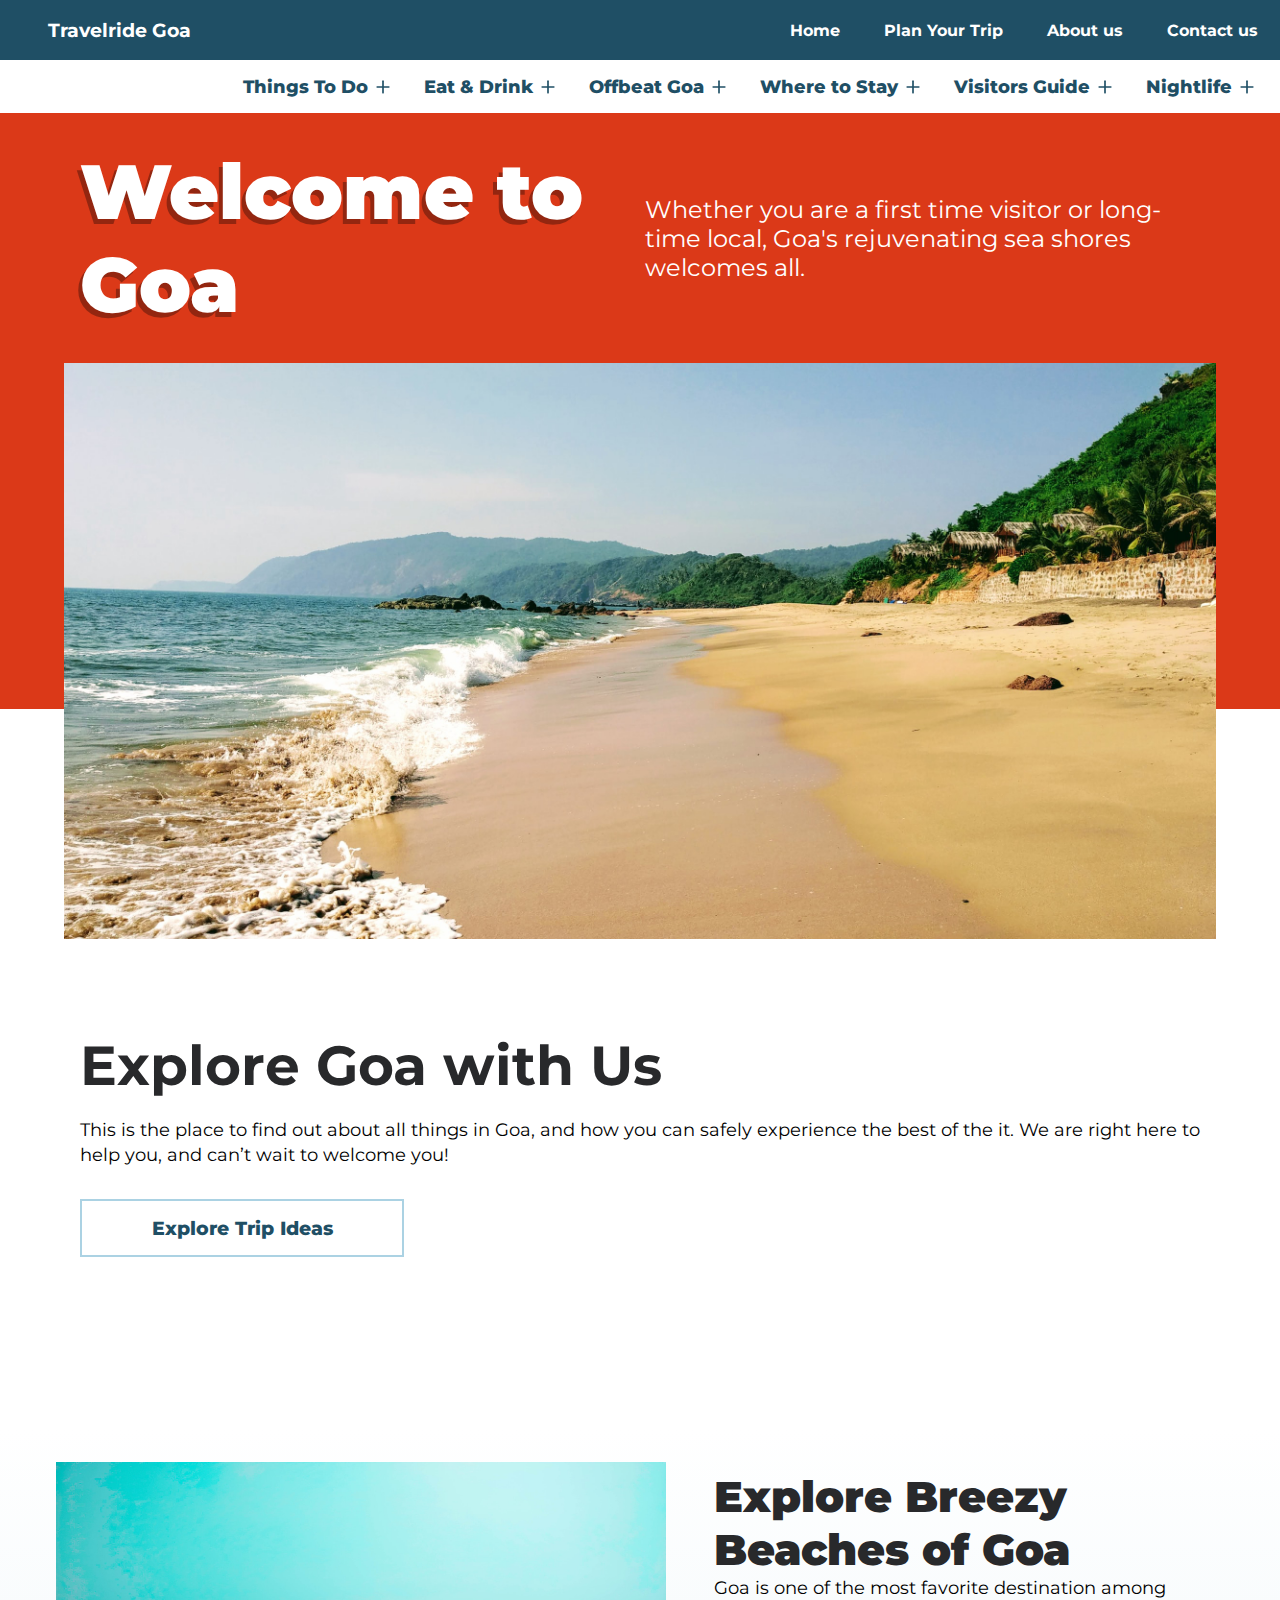
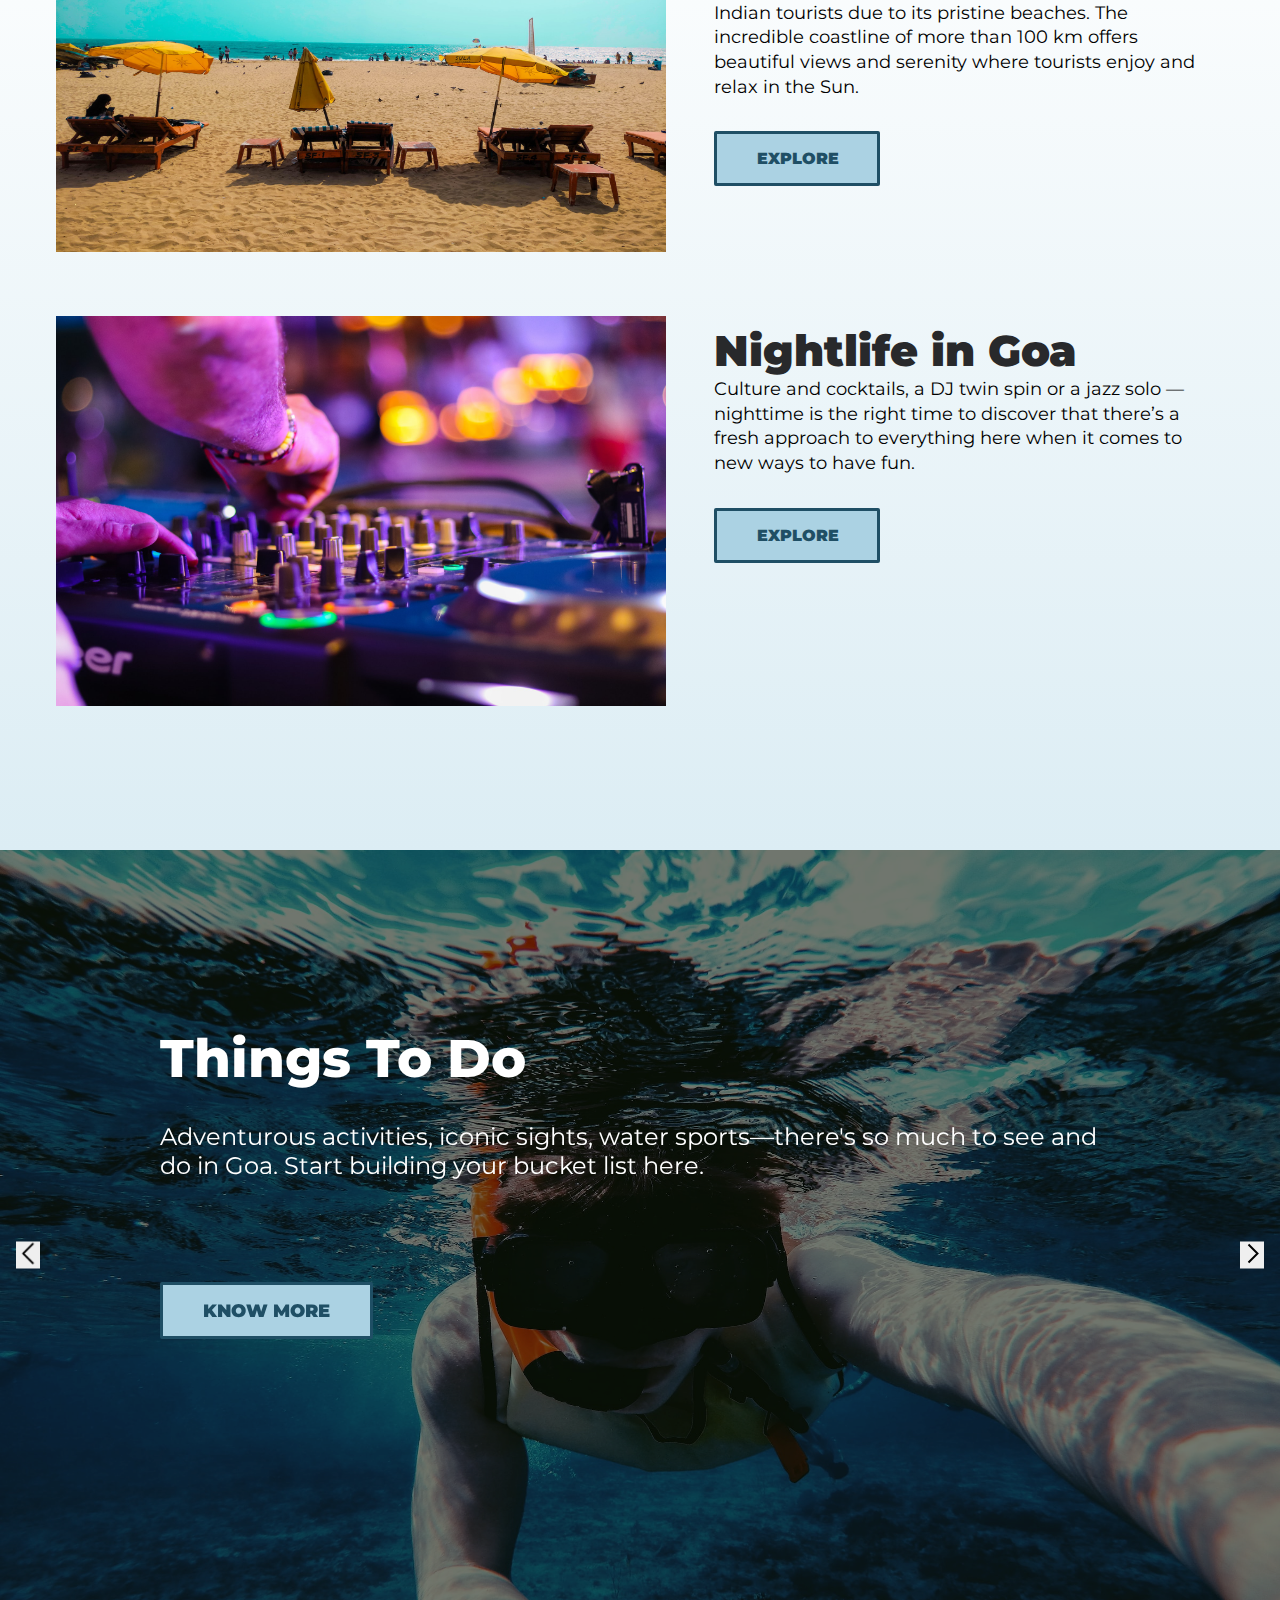
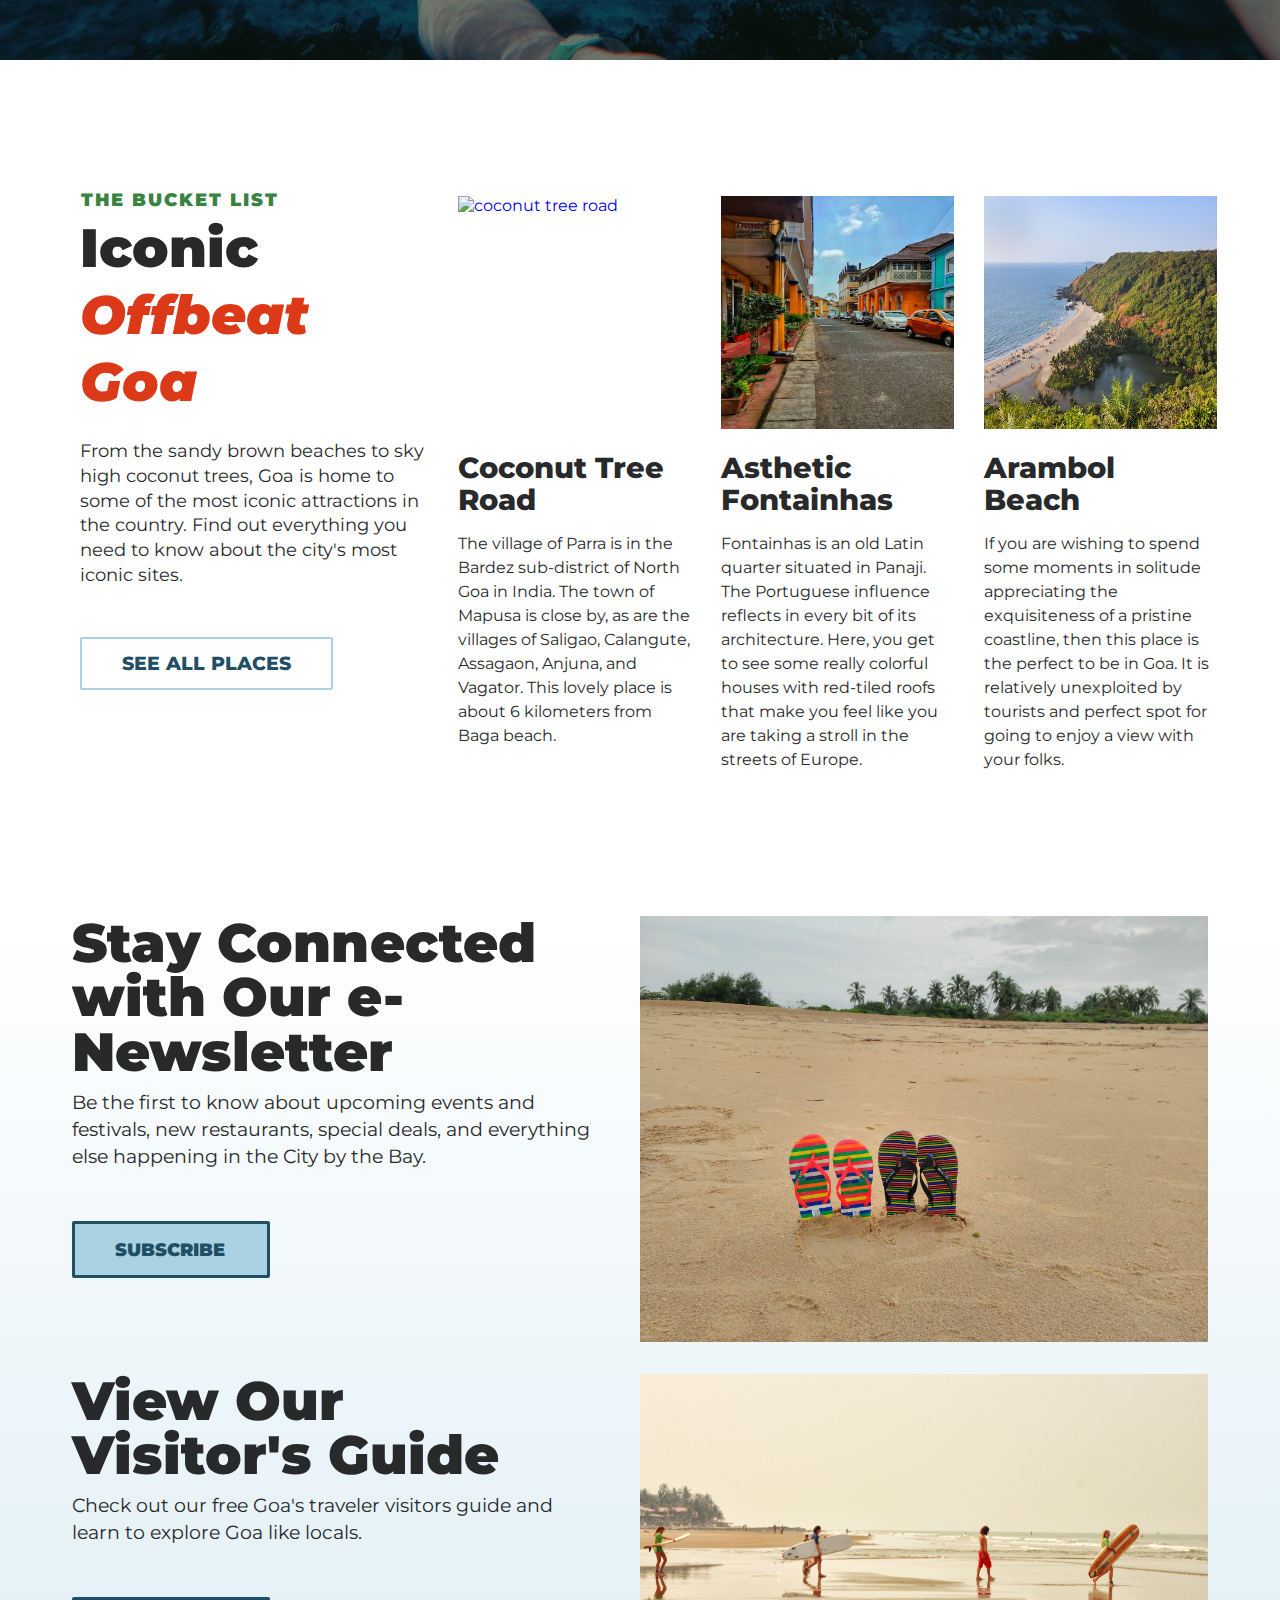
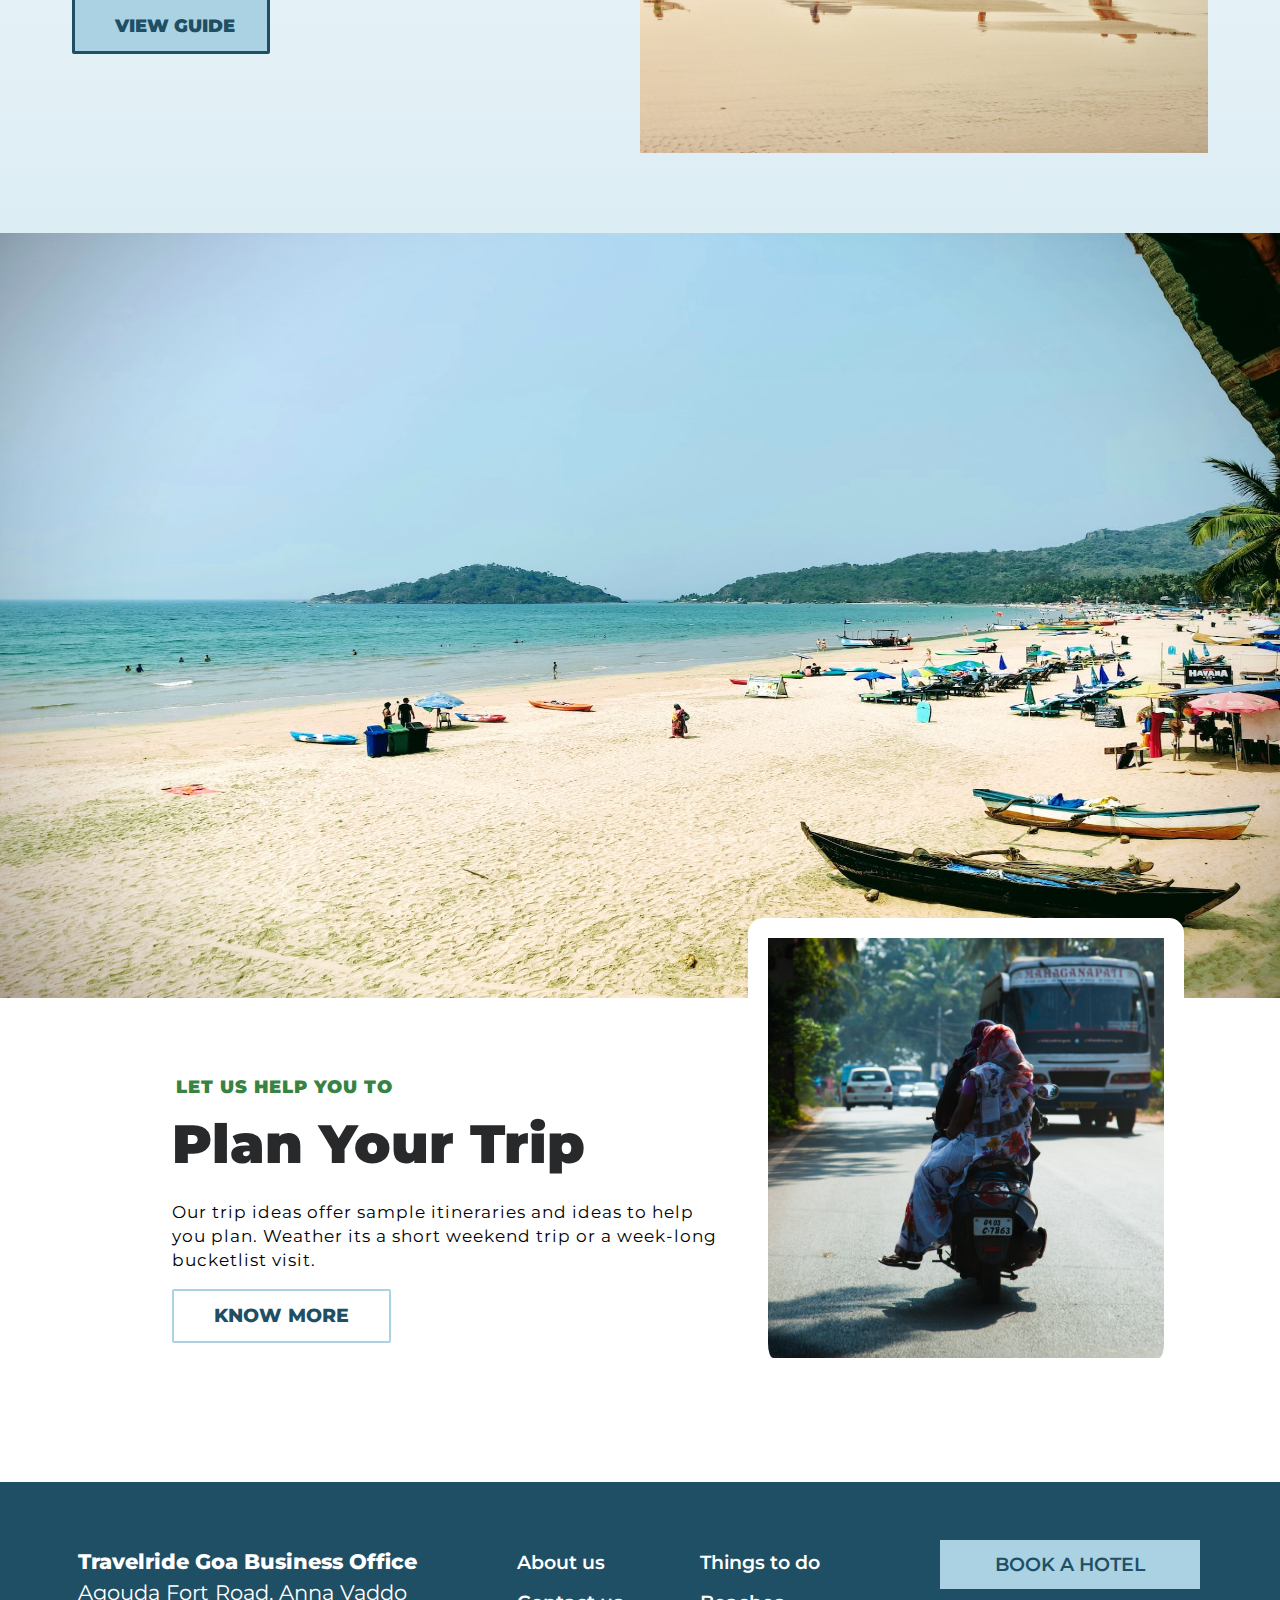
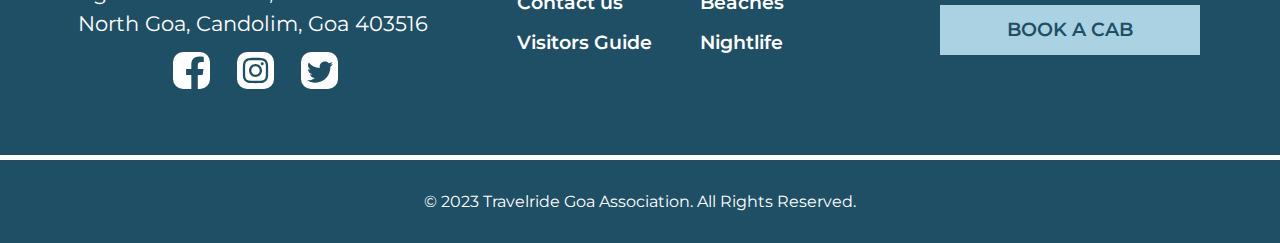
==== index.html @ 6911948a "all project files" ====
<!DOCTYPE html>
<html lang="en">
  <head>
    <meta charset="UTF-8" />
    <meta http-equiv="X-UA-Compatible" content="IE=edge" />
    <meta name="viewport" content="width=device-width, initial-scale=1.0" />
    <title>Document</title>
    <link rel="stylesheet" href="style.css" />
    <script
      src="https://kit.fontawesome.com/81bee72d47.js"
      crossorigin="anonymous"
    ></script>
  </head>
  <body>
    <header>
      <div class="logoName"><a href="index.html">Travelride Goa</a></div>
      <div class="hamburger">
        <img src="./icons/hamburger.svg" alt="menu" />
      </div>
      <nav class="nav-bar">
        <ul>
          <li>
            <a href="index.html" class="">Home</a>
          </li>

          <li class="hiddenLi">
            <a href="thingsToDo.html" class="">Things To Do</a>
          </li>
          <li class="hiddenLi">
            <a href="offBeatGoa.html">Offbeat Places</a>
          </li>
          <li class="hiddenLi">
            <a href="eatndrink.html">Eat & Drinks</a>
          </li>
          <li class="hiddenLi">
            <a href="wheretostay.html">Where to Stay</a>
          </li>
          <li class="hiddenLi">
            <a href="visitorsGuide.html">Visitor's Guide</a>
          </li>
          <li class="hiddenLi">
            <a href="nightLifeInGoa.html">Nightlife</a>
          </li>
          <li>
            <a href="exploreTrip.html">Plan Your Trip</a>
          </li>
          <li>
            <a href="aboutUs.html">About us</a>
          </li>
          <li>
            <a href="contactusGoa.html"> Contact us</a>
          </li>
        </ul>
      </nav>
    </header>
    <div class="options">
      <ul class="optionUl">
        <li class="ListItemsOptionBar">
          <a href="thingsToDo.html" class="listitemAnchor"
            >Things To Do
            <img
              class="optionNavIcon"
              src="./icons/plus icon navbar.svg"
              alt="icon"
              width="20px"
              height="20px"
          /></a>
        </li>
        <li class="ListItemsOptionBar">
          <a href="eatndrink.html" class="listitemAnchor">
            Eat & Drink<img
              class="optionNavIcon"
              src="./icons/plus icon navbar.svg"
              alt="icon"
              width="20px"
              height="20px"
          /></a>
        </li>
        <li class="ListItemsOptionBar">
          <a href="offBeatGoa.html" class="listitemAnchor"
            >Offbeat Goa
            <img
              class="optionNavIcon"
              src="./icons/plus icon navbar.svg"
              alt="icon"
              width="20px"
              height="20px"
          /></a>
        </li>
        <li class="ListItemsOptionBar">
          <a href="wheretostay.html" class="listitemAnchor"
            >Where to Stay
            <img
              class="optionNavIcon"
              src="./icons/plus icon navbar.svg"
              alt="icon"
              width="20px"
              height="20px"
          /></a>
        </li>
        <li class="ListItemsOptionBar">
          <a href="visitorsGuide.html" class="listitemAnchor">
            Visitors Guide
            <img
              class="optionNavIcon"
              src="./icons/plus icon navbar.svg"
              alt="icon"
              width="20px"
              height="20px"
          /></a>
        </li>
        <li class="ListItemsOptionBar">
          <a href="nightLifeInGoa.html" class="listitemAnchor">
            Nightlife<img
              class="optionNavIcon"
              src="./icons/plus icon navbar.svg"
              alt="icon"
              width="20px"
              height="20px"
          /></a>
        </li>
      </ul>
    </div>
    <div class="container1">
      <div class="sub-container1">
        <div class="con1h1">
          <h1>
            <div class="title-main">Welcome to Goa</div>
          </h1>
        </div>
        <div class="intro">
          <p>
            Whether you are a first time visitor or long-time local, Goa's
            rejuvenating sea shores welcomes all.
          </p>
        </div>
      </div>
      <div class="sub-container2">
        <div class="maintitleimg">
          <img src="./Images/title image.jpg" alt="sea" />
        </div>
      </div>
    </div>
    <div class="container3">
      <div class="title-2"><h2>Explore Goa with Us</h2></div>
      <br />
      <p class="universal">
        This is the place to find out about all things in Goa, and how you can
        safely experience the best of the it. We are right here to help you, and
        can’t wait to welcome you!
      </p>
      <div class="exploreTripBtn">
        <div class="explore-button">
          <a href="exploreTrip.html "> Explore Trip Ideas </a>
        </div>
      </div>
    </div>

    <div class="container5">
      <div class="sub-Container5-one">
        <div class="box1">
          <img
            src="./Images/BreezyBeaches/beach icon.jpg"
            alt="DJ"
            height="390px"
            width="610px"
          />
        </div>
        <!-- <div class="div-poschange"> -->
        <div class="box3">
          <h2 class="box-h2">Explore Breezy Beaches of Goa</h2>
          <p class="universal">
            Goa is one of the most favorite destination among Indian tourists
            due to its pristine beaches. The incredible coastline of more than
            100 km offers beautiful views and serenity where tourists enjoy and
            relax in the Sun.
          </p>
          <a href="breezyBeaches.html" class="container5-btn"> Explore </a>
        </div>
      </div>
      <div class="sub-container5-two">
        <div class="box2">
          <img
            src="./Images/box1-jernej-graj-8DP3AFexc6M-unsplash.jpg"
            height="390px"
            width="610px"
            alt="beach"
          />
        </div>
        <div class="box4">
          <h2 class="box-h2">Nightlife in Goa</h2>
          <p class="universal">
            Culture and cocktails, a DJ twin spin or a jazz solo — nighttime is
            the right time to discover that there’s a fresh approach to
            everything here when it comes to new ways to have fun.
          </p>
          <a href="nightLifeInGoa.html" class="container5-btn"> Explore </a>
        </div>
      </div>
    </div>
    <div class="container6">
      <button class="carousal_btn btn-prev">
        <img src="./icons/prev.png" alt="prev" />
      </button>

      <div class="carousal_track_container">
        <div class="carousal_track">
          <div class="carousal-slider backImg">
            <img
              class="carousal_img img1"
              src="./Images/Things-to-do/fabio-V3clpIjMTJg-unsplash.jpg"
            />
            <div class="textInImg">
              <h2 class="carousal-heading heading-slide1">Things To Do</h2>
              <p class="carousal_text text-Slide1">
                Adventurous activities, iconic sights, water sports—there's so
                much to see and do in Goa. Start building your bucket list here.
              </p>
              <a class="buttonIn-Con6 btnCon6-slide1" href="thingsToDo.html"
                >Know More</a
              >
            </div>
          </div>
          <div class="carousal-slider backImg1">
            <img class="carousal_img img2" src="./Images/carousal/eat2.jpg" />
            <div class="textInImg">
              <h2 class="carousal-heading heading-slide2">Eat & Drink</h2>
              <p class="carousal_text text-Slide2">
                From Goa's famous Seafood to the exotic Mediterranean food, Goa
                by the Bay offers a bevy of famous eats that you can't
                experience anywhere else.
              </p>
              <a class="buttonIn-Con6 btnCon6-slide2" href="eatndrink.html"
                >Know More</a
              >
            </div>
          </div>
          <div class="carousal-slider backImg2">
            <img
              class="carousal_img img3"
              src="./Images/carousal/home-stay.jpg"
            />
            <div class="textInImg">
              <h2 class="carousal-heading heading-slide3">Where to stay</h2>
              <p class="carousal_text text-Slide3">
                In the Goa, you'll find hip boutique hotels, pet-friendly
                abodes, hostels for solo travelers and hotel suites big enough
                for the whole family. There's room for everyone here!
              </p>
              <a class="buttonIn-Con6 btnCon6-slide3" href="wheretostay.html"
                >Know More</a
              >
            </div>
          </div>
        </div>
      </div>
      <button class="carousal_btn btn-next">
        <img src="./icons/next.svg" alt="next" />
      </button>
      <!-- <div class="carousal_nav_section">
        <button class="carousal_indicator_dots current_slide"></button>
        <button class="carousal_indicator_dots"></button>
        <button class="carousal_indicator_dots"></button>
      </div> -->
    </div>
    <div class="container7">
      <div class="iconicPlaces">
        <div class="minititle">The Bucket List</div>
        <h2 class="con7H2">
          Iconic
          <div class="Cursive">Offbeat Goa</div>
        </h2>
        <p>
          From the sandy brown beaches to sky high coconut trees, Goa is home to
          some of the most iconic attractions in the country. Find out
          everything you need to know about the city's most iconic sites.
        </p>
        <a href="offBeatGoa.html" class="iconicPlacesBtn">See All Places</a>
      </div>

      <div class="carousalSlider2">
        <article
          class="glide-card"
          style="margin-left: 15px; margin-right: 15px"
        >
          <a href="offBeatGoa.html"
            ><div class="imageInCon7">
              <span class="iconCon7"></span
              ><img
                src="./Images/offbeatGoa/coconut tree road1.png"
                alt="coconut tree road"
                class="imgCon7"
              />
            </div>
            <div class="carousalSlider-HeadText">
              <div class="title7">
                <span class="titleCon7">Coconut Tree Road</span>
              </div>
              <p class="paraCon7">
                The village of Parra is in the Bardez sub-district of North Goa
                in India. The town of Mapusa is close by, as are the villages of
                Saligao, Calangute, Assagaon, Anjuna, and Vagator. This lovely
                place is about 6 kilometers from Baga beach.
              </p>
            </div></a
          >
        </article>
        <article
          class="glide-card"
          style="margin-left: 15px; margin-right: 15px"
        >
          <a href="offBeatGoa.html"
            ><div class="imageInCon7">
              <span class="iconCon7"></span
              ><img
                src="./Images/carousal small/prathamesh-more-EGgxbwAwYQY-unsplash.jpg"
                alt="coconut tree road"
                class="imgCon7"
              />
            </div>
            <div class="carousalSlider-HeadText">
              <div class="title7">
                <span class="titleCon7">Asthetic Fontainhas</span>
              </div>
              <p class="paraCon7">
                Fontainhas is an old Latin quarter situated in Panaji. The
                Portuguese influence reflects in every bit of its architecture.
                Here, you get to see some really colorful houses with red-tiled
                roofs that make you feel like you are taking a stroll in the
                streets of Europe.
              </p>
            </div></a
          >
        </article>
        <article
          class="glide-card"
          style="margin-left: 15px; margin-right: 15px"
        >
          <a href="offBeatGoa.html"
            ><div class="imageInCon7">
              <span class="iconCon7"></span
              ><img
                src="./Images/carousal small/olha-kolesnyk-Ngp2bQ97HfA-unsplash.jpg"
                alt="coconut tree road"
                class="imgCon7"
              />
            </div>
            <div class="carousalSlider-HeadText">
              <div class="title7">
                <span class="titleCon7">Arambol Beach</span>
              </div>
              <p class="paraCon7">
                If you are wishing to spend some moments in solitude
                appreciating the exquisiteness of a pristine coastline, then
                this place is the perfect to be in Goa. It is relatively
                unexploited by tourists and perfect spot for going to enjoy a
                view with your folks.
              </p>
            </div></a
          >
        </article>
      </div>
    </div>
    <div class="container8">
      <div class="con8Sub1">
        <div class="con8Text1">
          <h2 class="con8Box-h2">Stay Connected with Our e-Newsletter</h2>
          <p class="Con8Para">
            Be the first to know about upcoming events and festivals, new
            restaurants, special deals, and everything else happening in the
            City by the Bay.
          </p>
          <a href="#" class="container8-btn"> Subscribe </a>
        </div>
        <div class="con8Img1">
          <img
            src="./Images/newsletter.jpg"
            alt="DJ"
            height="390px"
            width="610px"
          />
        </div>
      </div>
      <div class="con8Sub2">
        <div class="con8Text2">
          <h2 class="con8Box-h2">View Our Visitor's Guide</h2>
          <p class="Con8Para">
            Check out our free Goa's traveler visitors guide and learn to
            explore Goa like locals.
          </p>
          <a href="visitorsGuide.html" class="container8-btn"> View Guide </a>
        </div>
        <div class="con8Img2">
          <img
            src="./Images/visitors guide.jpg"
            alt="DJ"
            height="390px"
            width="610px"
          />
        </div>
      </div>
      <!-- <div class="con8Box1">
        <img
          src="./Images/box1-jernej-graj-8DP3AFexc6M-unsplash.jpg"
          alt="DJ"
          height="390px"
          width="630px"
        />
      </div>
      <div class="con8Box2">
        <img
          src="./Images/kishore-v-WcCU9v7w8_M-unsplash.jpg"
          height="390px"
          width="630px"
          alt=""
        />
      </div>
      <div class="con8Box3">
        <h2 class="con8Box-h2">Stay Connected with Our e-Newsletter</h2>
        <p class="universal">
          Be the first to know about upcoming events and festivals, new
          restaurants, special deals, and everything else happening in the City
          by the Bay.
        </p>
        <a href="#" class="container8-btn"> Subscribe </a>
      </div>
      <div class="con8Box4">
        <h2 class="con8Box-h2">View Our Digital Visitor's Guide</h2>
        <p class="universal">
          Check out our free Goa's traveler visitors guide and learn to explore
          Goa like locals.
        </p>
        <a href="#" class="container8-btn"> View Guide </a>
      </div> -->
    </div>
    <div class="container9">
      <div class="mainImg">
        <img src="./Images/plan trip.jpg" alt="beach" class="con9MainImg" />
      </div>
      <div class="div2Con9">
        <div class="planTrip">
          <span class="minititleCon9">Let us help you to</span>
          <h2>Plan Your Trip</h2>
          <p class="paraCon9">
            Our trip ideas offer sample itineraries and ideas to help you plan.
            Weather its a short weekend trip or a week-long bucketlist visit.
          </p>
          <a href="exploreTrip.html" class="con9Btn">Know More</a>
        </div>
        <div class="tripImgCon9">
          <img src="./Images/con9Img.jpg" alt="pic" class="tripImgCon9" />
        </div>
      </div>
      <!-- <div class="tripImgCon9">
        <img src="./Images/con9Img.jpg" alt="pic" class="tripImgCon9" />
      </div> -->
    </div>
    <div class="container10">
      <div class="container10-box1">
        <ul class="address">
          <strong><li>Travelride Goa Business Office</li></strong>
          <li>Agouda Fort Road, Anna Vaddo</li>
          <li>North Goa, Candolim, Goa 403516</li>
        </ul>
        <ul class="social">
          <li>
            <a href="https://www.facebook.com"></a>
            <img class="contact_icon" src="./icons/fb icon.svg" alt="fbicon" />
          </li>
          <li>
            <img class="contact_icon" src="./icons/insta svg.svg" alt="insta" />
            <a href="https://www.instagram.com"></a>
          </li>
          <li>
            <a href="https://www.twitter.com"></a>
            <img
              class="contact_icon"
              src="./icons/twiiter svg.svg"
              alt="tweet"
            />
          </li>
        </ul>
      </div>

      <div class="container10-box2">
        <div class="footerLists">
          <ul>
            <li>
              <a href="aboutUs.html">About us</a>
            </li>
            <li><a href="contactusGoa.html">Contact us</a></li>
            <li><a href="visitorsGuide.html">Visitors Guide</a></li>
          </ul>
          <div class="footerList2">
            <ul>
              <li><a href="thingsToDo.html">Things to do</a></li>
              <li><a href="breezyBeaches.html">Beaches</a></li>
              <li><a href="nightLifeInGoa.html">Nightlife</a></li>
            </ul>
          </div>
        </div>
        <div class="footer-btns">
          <a class="bookHotelBtn" href="https://www.booking.com"
            >Book a Hotel</a
          >
          <a class="bookCabBtn" href="https://www.goamiles.com">Book a Cab </a>
        </div>
      </div>
    </div>
    <footer>
      <div class="horizonline"></div>
      <div class="footers">
        <span
          >&#169; 2023 Travelride Goa Association. All Rights Reserved.</span
        >
      </div>
    </footer>
    <script>
      hamburger = document.querySelector(".hamburger");
      hamburger.onclick = function () {
        navBar = document.querySelector(".nav-bar");
        navBar.classList.toggle("active");
      };
    </script>
    <script src="script.js"></script>
  </body>
</html>
---- style.css ----
@import url("https://fonts.googleapis.com/css2?family=Lobster&family=Montserrat:wght@400;800&family=Roboto&display=swap");

* {
  margin: 0px;
  padding: 0px;
}
body {
  font-family: "Montserrat", sans-serif;
  /* background-color: green; */
}
/* ********************************************** Navbar ********************************* */
header {
  width: 100%;
  height: 60px;
  background-color: #1f4f65;
  display: flex;
  align-items: center;
  justify-content: space-between;
  /* padding: 10px; */
}
.logoName {
  font-size: 1.2rem;
  font-weight: 700;
  color: #ffffff;
  padding-left: 3rem;
}
.logoName a {
  text-decoration: none;
  color: #ffffff;
}
.hamburger {
  display: none;
}
.nav-bar ul {
  display: flex;
}
.nav-bar ul li {
  list-style: none;
}
.nav-bar ul li a {
  display: block;
  color: #ffffff;
  font-size: 1rem;
  padding: 10px 17px;
  transition: 0.3s;
  margin: 0 5px;
  /* border-radius: 50px; */
  text-decoration: none;
  font-weight: 500;
  font-weight: bold;
}
.nav-bar {
  z-index: 100;
  overflow-y: hidden;
}
/* .nav-bar ul li a:hover { */
/* color: #1f4f65; */
/* background-color: #ffffff; */
/* } */
/* .nav-bar ul li a.active { */
/* color: #1f4f65; */
/* background-color: #ffffff; */
/* } */
.hiddenLi {
  display: none;
}
@media only screen and (max-width: 950px) {
  .hamburger {
    display: block;
    width: 2rem;
    height: 2rem;
    cursor: pointer;
    margin-right: 1rem;
  }

  .hiddenLi {
    display: block;
  }
  .nav-bar {
    height: 0;
    position: absolute;
    top: 60px;
    left: 0;
    right: 0;
    width: 100vw;
    color: #1f4f65;
    background-color: #ffffff;
    transition: 0.3s;
    overflow-y: hidden;
    z-index: 100;
    /* position: sticky; */
  }
  .nav-bar.active {
    height: 100vh;
    overflow: hidden;
    /* position: fixed; */
  }
  .nav-bar.active ul {
    opacity: 1;
    overflow-y: hidden;
  }
  .nav-bar ul {
    display: block;
    width: fit-content;
    margin: 80px auto 0 auto;
    text-align: center;
    transition: 0.3s;
    opacity: 0;
  }
  .nav-bar ul li a {
    margin-bottom: 1rem;
    color: #1f4f65;
    /* text-align: start; */
  }
}
/* *******************************************option **************************************/
.options {
  /* height: 4rem; */
  background-color: #ffffff;
  display: flex;
  align-items: center;
  justify-content: flex-end;
  padding: 1rem;
  right: 0rem;
  /* width: 100%; */
  padding-right: 3rem;
  /* position: absolute; */
}
.options ul {
  display: flex;
  align-items: center;
  justify-content: flex-end;
  /* padding-right: 6rem; */
  /* width: 100%; */
}
.options ul li {
  list-style: none;
  justify-content: center;
  display: flex;
  align-items: center;
  padding-left: 3.5rem;
  font-size: 1.1rem;
  font-weight: 800;
  color: #1f4f65;
  text-decoration: none;
}
.listitemAnchor img {
  margin-top: 0px;
  padding-left: 5px;
  padding-top: 1px;
}
.listitemAnchor {
  text-decoration: none;
  color: #1f4f65;
  /* font-size: 15rem; */
  /* text-align: center; */
  position: relative;
}
.optionNavIcon {
  text-align: center;
  position: absolute;
  transition: 0.3s ease-in-out;
}
.optionNavIcon:hover {
  transform: rotate(45deg);
}

@media only screen and (max-width: 950px) {
  .options ul {
    display: block;
    width: fit-content;
    margin: 0rem auto 0 auto;
    text-align: center;
    transition: 0.5s;
    color: #1f4f65;
    /* opacity: 0; */
  }
  .options {
    position: absolute;
    display: none;
    top: 50vh;
    left: 0;
    right: 0;
    /* width: 100vw; */
    background-color: #1f4f65;
    transition: 0.2s;
    min-height: 50vh;
    overflow: hidden;
    clear: both;
    opacity: 0;
  }
  .options ul li a {
    margin-bottom: 0.6rem;
    color: #ffffff;
    font-weight: 500;
  }
  .options ul li {
    padding-top: 1rem;
  }
  .optionNavIcon {
    display: none;
  }
  .options.active {
    height: 50vh;
  }
  .options.active {
    opacity: 1;
  }
}

/* ********************************* Container 1 ************************************************ */
.container1 {
  height: auto;
  /* background-colo; */
}
.sub-container1 {
  background-color: #db3918;
  display: flex;
  height: auto;
  margin: 0rem 0rem;
  padding: 2rem 5rem;
}
.con1h1 {
  /* white-space: nowrap; */
  /* width: 30%; */
}
.title-main {
  font-family: "Montserrat", sans-serif;
  color: #ffffff;
  /* font-style: italic; */
  font-weight: 900;
  font-size: 4.8rem;
  font-weight: bolder;
  display: inline-block;
  /* top: 1rem; */
  position: relative;
  /* padding: 0rem 0rem 2rem 0rem; */
  /* margin: 3rem 0rem 2rem 1rem; */
  text-shadow: -4px 5px 0 rgb(0 0 0 / 33%);
  /* grid-area: sidebar; */
  /* width: 40%; */
}

.intro {
  /* top: 3rem; */
  position: relative;
  width: 60%;
  float: right;
  /* padding: 5rem 1rem 0rem 6rem; */
  /* margin: 0rem 0rem 0rem 00rem; */
  /* color: #ffffff; */
  display: flex;
  align-items: center;
  justify-content: center;
}
.intro p {
  /* float: right; */
  display: block;
  font-size: 1.5rem;
  /* text-align: center; */
  color: #ffffff;
  /* grid-area: content; */
}

.sub-container2 {
  display: flex;
  justify-content: center;
  align-items: center;
  width: 100%;
  height: 50%;
  background: linear-gradient(
    to bottom,
    #db3918 0%,
    #db3918 60%,
    #ffffff 60%,
    #ffffff 100%
  );
}
.maintitleimg {
  width: 100%;
  object-fit: cover;
  display: flex;
  justify-content: center;
}
.maintitleimg img {
  object-fit: cover;
  height: 100%;
  width: 90vw;

  overflow: hidden;
}
@media only screen and (max-width: 950px) {
  .sub-container1 {
    display: flex;
    justify-content: center;
    align-items: center;
    flex-direction: column;
    padding: 2rem;
  }
  .title-main {
    font-size: 2.5rem;
  }
  .intro {
    margin-top: 2rem;
    width: 100%;
    padding: 0rem 0rem;
  }
}
/* *************************** container 3********************************************* */

/* ***************************************container3****************************** */
.container3 {
  background-color: #ffffff;
  /* margin-left: 6rem; */
  /* margin-right: 6rem; */
  margin: 3rem 3rem 2rem 5rem;
  padding: 0rem 0rem 0rem 0rem;
  width: 90%;
  display: flex;
  flex-direction: column;
  position: relative;
  align-items: flex-start;
  justify-content: center;
  height: 35vh;
  padding-bottom: 3rem;
  /* background-color: #388242; */
}
body {
  /* background-color: #388242; */
}
.title-2 {
  font-weight: 900;
  font-size: 2.3rem;
  color: #28292b;
  /* color: #db3918; */
}
.universal {
  font-size: 1.1rem;
  line-height: 1.4;
  padding-right: 2rem;
}
.exploreTripBtn {
  /* width: 20rem; */
  background-color: #ffffff;
}
.explore-button {
  /* padding: 0px 40px; */
  border-width: 2px;
  border-style: solid;
  border-color: #abd2e3;
  font-size: 1.2rem;
  font-weight: 800;
  position: relative;
  overflow: hidden;
  margin-top: 2rem;
  display: flex;
  transition: all 300ms ease-out;
  align-items: center;
  justify-content: center;
  white-space: nowrap;
  width: 20rem;
}
.explore-button a {
  padding-top: 15px;
  padding-bottom: 15px;
  padding-left: 40px;
  padding-right: 40px;
  color: #1f4f65;
  /* width: 5rem; */
  text-decoration: none;
  text-align: center;
}

@media only screen and (max-width: 500px) {
  .title-2 {
    font-size: 1.5rem;
  }
  .exploreTripBtn {
    display: flex;
    align-items: center;
    justify-content: flex-start;
    width: 15rem;
  }
  .container3 {
    margin-left: 2rem;
  }
}
@media only screen and (max-width: 950px) {
  .container3 {
    margin-left: 2.5rem;
  }
}
@media only screen and (max-width: 465px) {
  .container3 {
    margin-left: 1.5rem;
    margin-top: 7rem;
    font-size: 1.2rem;
  }
}
@media only screen and (max-width: 370px) {
  .container3 {
    margin-left: 1rem;
    padding-top: 2rem;
    margin-top: 4rem;
    font-size: 1rem;
  }
}
@media only screen and (max-width: 1050px) {
  .container3 {
    margin-top: 3rem;
  }
  .container5 {
    margin-top: 2rem;
  }
  .sub-Container5-one {
    padding-bottom: 4rem;
  }
} /* ************************************* container5 *********************** */
.container5 {
  display: flex;
  justify-content: center;
  align-items: center;
  flex-direction: column;
  /* grid-column-gap:; */
  height: auto;
  /* background-color: #ffffff; */
  background-color: #dcedf4;
  background-image: linear-gradient(white, #dcedf4);
  /* padding-top: 7rem; */
  margin: 5rem 0rem 0rem 0rem;
  /* margin-bottom: 10rem; */
  /* padding-bottom: 5rem; */
  /* width: 100%; */
  /* position: relative; */
}
.sub-Container5-one {
  display: flex;
  align-items: center;
  justify-content: center;
  margin: 2rem 4.5rem 2rem 4.5rem;
}
.sub-container5-two {
  display: flex;
  /* flex-direction: column-reverse; */
  align-items: center;
  justify-content: center;
  margin: 2rem 4.5rem 2rem 4.5rem;
  padding-bottom: 7rem;
}

.box1 {
  /* background-color: #dcedf4; */
  /* background-image: linear-gradient(white, #dcedf4); */
  /* padding: 1rem; */
  margin-top: 0rem;
  /* padding-left: 4rem; */
  display: flex;
  justify-content: center;
}

.box2 {
  /* background-color: #dcedf4; */
  /* background-image: linear-gradient(white, #dcedf4); */
  margin-top: 0rem;
  /* padding-right: 4rem; */
  display: flex;
  justify-content: center;
}

.box3 {
  /* background-color: #dcedf4; */
  /* padding-left: 5.5rem; */
  /* padding-right: 10rem; */
  /* padding-top: 3.5rem; */
  /* padding-bottom: 5rem; */
  height: 390px;
  display: flex;
  flex-direction: column;
  /* justify-content: center; */
  /* align-items: center; */
  padding-left: 3rem;
  /* position: absolute; */
}
.box-h2 {
  font-size: 3.4rem;
  font-weight: 900;
  /* padding-left: 4rem; */
  color: #28292b;
}

.box4 {
  /* background-color: #dcedf4; */
  /* padding-left: 1.5rem; */
  /* padding-right: 4rem; */
  /* padding-top: 3.5rem; */
  /* padding-bottom: 0; */
  height: 390px;
  display: flex;
  flex-direction: column;
  /* justify-content: center; */
  /* align-items: center; */
  padding-left: 3rem;
}

.container5-btn {
  width: 5rem;
  margin-top: 2rem;
  padding: 15px 40px;
  text-transform: uppercase;
  font-size: 1rem;
  font-weight: 900;
  border-radius: 2px;
  border-style: solid;
  border: #1f4f65;
  border-style: solid;
  color: #1f4f65;
  text-decoration: none;
  background-color: #abd2e3;
}

@media only screen and (max-width: 950px) {
  .container5 {
    display: flex;
    /* display: table; */
    /* align-items: center; */
    /* justify-content: center; */
    flex-direction: column;
    /* margin-top: 1rem; */
    /* height: auto; */
    clear: both;
    margin-top: 3rem;
    /* background-color: #abd2e3; */
  }
  .sub-Container5-one {
    display: flex;
    align-items: center;
    justify-content: center;
    flex-direction: column;
    margin: 0rem 0rem;
    width: 100%;
  }
  .sub-container5-two {
    display: flex;
    align-items: center;
    justify-content: center;
    flex-direction: column;
    margin: 0rem 0rem;
    width: 100%;
  }
  .box1 {
    /* width: fit-content; */
    /* margin: auto; */
    /* height: ; */
    /* margin: 0.5rem; */
    /* margin-top: 2rem; */
    /* margin-bottom: 2rem; */

    padding-left: 0rem;
    /* position: relative; */
    /* margin: 3rem 2rem 1rem 2rem; */
    /* margin-top: 2rem; */
    /* width: 100%; */
    /* position: absolute; */
    object-fit: cover;
    display: flex;
    justify-content: center;
    align-items: center;
    box-sizing: border-box;
  }
  .box1 img {
    height: auto;
    width: 90%;
    object-fit: cover;
    /* height: ; */
  }
  .box2 {
    margin-top: 2rem;
    /* margin-bottom: 2rem; */

    padding-right: 0rem;
    position: relative;

    width: 100%;

    display: flex;
    justify-content: center;
    align-items: center;
    box-sizing: border-box;
  }
  .box2 img {
    height: auto;
    width: 90%;
    object-fit: cover;
    /* height: ; */
  }
  .box3 {
    padding: 2rem 0rem;
    display: block;
  }
  .box3 h2 {
    font-size: 2.5rem;
    /* text-align: center; */
    padding-left: 2rem;
    padding-right: 2rem;
  }
  .box4 h2 {
    /* padding: 0rem; */
    font-size: 2.5rem;
    padding-left: 2rem;
    padding-right: 3rem;
  }
  .box3 {
    display: flex;
    justify-content: center;
    flex-direction: column;
    height: auto;
    /* align-items: center; */
    /* margin-top: -18rem; */
  }
  .box3 p {
    padding: 2rem 2rem 1rem 2rem;
  }
  .box4 p {
    padding: 2rem 2rem 1rem 2rem;
  }
  .box3 a,
  .box4 a {
    margin-top: 1rem;
    margin-left: 2rem;
  }
  .box4 {
    display: flex;
    justify-content: center;
    flex-direction: column;
    /* align-items: center; */
    padding: 0;
    margin-top: 0rem;
    padding: 2rem 0rem 2rem 0rem;
  }
  .container5-btn {
    margin-top: 2rem;
  }
  .universal {
    padding: 2rem 0rem;
  }
  .box-h2 {
    padding-right: 0rem;
  }
}
@media only screen and (max-width: 496px) {
  .box-h2 {
    margin-top: 1rem;
    padding: 1rem 0rem;
  }
}
@media only screen and (max-width: 1300px) {
  .box-h2 {
    padding-top: 0.5rem;
    font-size: 2.7rem;
  }
  .universal {
    padding-right: 1rem;
  }
  .sub-Container5-one,
  .sub-container5-two {
    margin: 2rem 3.5rem 2rem 3.5rem;
  }
}
@media only screen and (max-width: 1130px) {
  .box-h2 {
    /* padding-top: 0.5rem; */
    font-size: 2.2rem;
  }
}
@media only screen and (max-width: 1065px) {
  .box-h2 {
    /* padding-top: 0.5rem; */
    font-size: 2rem;
  }
  .universal {
    padding-right: 0rem;
  }
  .container5-btn {
    margin-top: 0.5rem;
  }
}
/* *************************************** Container 6 Carousal slider **********************************/
.container6 {
  position: relative;
  height: 90vh;
  width: 100%;
  margin: 0 auto;
  /* top: 11rem; */
  /* padding-bottom: 14rem; */
}

.carousal-img {
  /* height: auto; */
  width: 100%;
}

.carousal_img {
  width: 100%;
  height: 100%;
  object-fit: fill;
  filter: brightness(50%);
  z-index: -1;
  position: absolute;
}

.carousal_track_container {
  /* background-color: darkgoldenrod; */
  /* padding: 10px; */
  position: relative;
  height: 90vh;
  overflow: hidden;
  transition: 0.1s;
}

.carousal_track {
  padding: 0;
  margin: 0;
}
.carousal-slider {
  position: absolute;
  top: 0;
  bottom: 0;
  width: 100%;
  transition: 1s;
  list-style: none;
  transition: 1s;
}
.backImg {
  /* background-image: url(./Images/carousal/beach.jpg); */
  position: absolute;
  top: 0;
  bottom: 0;
  width: 100%;
  object-fit: cover;
  filter: brightness(100%);
}
.backImg1 {
  /* background-image: url(./Images/carousal/eat2.jpg); */
  position: absolute;
  top: 0;
  bottom: 0;
  width: 100%;
  object-fit: cover;
  filter: brightness(100%);
}

.backImg2 {
  /* background-image: url(./Images/carousal/home-stay.jpg); */
  position: absolute;
  top: 0;
  bottom: 0;
  width: 100%;
  object-fit: cover;
  filter: brightness(100%);
}

.carousal_btn {
  top: 50%;
  position: absolute;
  transform: translateY(-50%);
  /* background: transparent; */
  border: 0;
}

.carousal_btn img {
  width: 1.5rem;
  /* background: none; */
  cursor: pointer;
}
.btn-next {
  right: 1rem;
}

.btn-prev {
  left: 1rem;
  z-index: 15;
}

.carousal_nav_section {
  justify-content: center;
  display: flex;
  align-items: center;
  flex-direction: row;
}

.carousal_indicator_dots {
  border: 0;
  border-radius: 50%;
  width: 1rem;
  height: 1rem;
  background-color: rgba(0, 0, 0, 0.3);
  margin: 1rem 0.5rem;
  cursor: pointer;
}

.carousal_indicator_dots.current_slide {
  background-color: rgba(0, 0, 0, 0.75);
}

.textInImg {
  position: relative;
  color: #ffffff;
  height: 80rem;
  /* background-color: brown; */
  /* text-align: center; */
  z-index: 30;
  filter: brightness(100%);
  /* margin-right:; */
}
.carousal-heading {
  font-size: 3.3rem;
  position: absolute;
  color: #ffffff;
  font-weight: 800;
  /* filter: brightness(0%); */
  left: 10rem;
  top: 11rem;
  z-index: 40;
}

.carousal_text {
  left: 10rem;
  position: absolute;
  top: 17rem;
  color: #ffffff;
  /* filter: brightness(100%); */
  z-index: 51;
  font-size: 1.5rem;
  right: 10rem;
}
.buttonIn-Con6 {
  /* width: 7rem; */
  margin-top: 2rem;
  padding: 15px 40px;
  white-space: nowrap;
  text-transform: uppercase;
  font-size: 1.1rem;
  font-weight: 900;
  border-radius: 2px;
  border-style: solid;
  border: #1f4f65;
  border-style: solid;
  color: #1f4f65;
  text-decoration: none;
  background-color: #abd2e3;
  display: inline-block;
  margin-bottom: 5px;
  position: absolute;
  left: 10rem;
  top: 25rem;
  text-align: center;
  /* padding: 1.5rem; */
}

@media only screen and (max-width: 950px) {
  .container6 {
    height: 50vh;
  }
  .carousal_track_container {
    height: 50vh;
  }
  .carousal-heading {
    font-size: 3rem;
    padding-left: 0rem;
    left: 5rem;
    top: 3rem;
  }
  .buttonIn-Con6 {
    padding: 8px 20px;
    left: 5rem;
    top: 15rem;
    position: absolute;
    font-size: 1rem;
    margin-top: 3.5rem;
  }
  .btnCon6-Carousal {
    margin-top: 2rem;
  }
  .carousal_text {
    left: 5rem;
    font-size: 1.3rem;
    top: 7rem;
    padding-right: 1rem;
    width: 75%;
  }
  .textInImg {
    /* margin-top: 2rem; */
    display: block;
    align-items: center;
    justify-content: center;
  }
}

@media only screen and (max-width: 500px) {
  .carousal-heading {
    font-size: 2.5rem;
    padding-left: 0rem;
    left: 5rem;
    /* top: 3rem; */
  }
  .carousal_text {
    font-size: 1.1rem;
  }
  .heading-slide2,
  .heading-slide3 {
    top: 5rem;
  }
  .text-Slide2,
  .text-Slide3 {
    top: 9rem;
    padding-right: 1.5rem;
  }
  .btnCon6-slide2,
  .btnCon6-slide3 {
    margin-top: 2rem;
  }
  .btnCon6-slide1 {
    /* top: 5rem; */
    margin-top: 0rem;
    top: 15rem;
  }
  .heading-slide1 {
    top: 5rem;
  }
  .text-Slide1 {
    top: 9rem;
  }
  .btnCon6-slide1 {
    margin-top: 2rem;
  }
}
@media only screen and (max-width: 425px) {
  .heading-slide1,
  .heading-slide2,
  .heading-slide3 {
    left: 3.2rem;
  }
  .text-Slide2,
  .text-Slide3,
  .text-Slide1 {
    left: 3.2rem;
  }
  .btnCon6-slide1,
  .btnCon6-slide2,
  .btnCon6-slide3 {
    left: 3.2rem;
    margin-top: 5rem;
  }
}
@media only screen and (max-width: 390px) {
  .heading-slide1,
  .heading-slide2,
  .heading-slide3 {
    left: 3.2rem;
    font-size: 2rem;
  }
  .text-Slide2,
  .text-Slide3,
  .text-Slide1 {
    left: 3.2rem;
    font-size: 1rem;
  }
}

/*************************************** container 7 ************************************/
.container7 {
  display: flex;
  justify-content: center;
  align-items: center;
  /* height: 95vh; */
  z-index: 100;
  /* margin: 5rem; */
  /* position: relative; */
  margin-top: 3rem;
  /* margin-left: 3rem; */
  margin-right: 3rem;
  /* margin-bottom: 5rem; */
  padding-bottom: 5rem;
}
.iconicPlaces {
  width: 30%;
  background-color: #ffffff;
  /* height: 95vh; */
  /* margin-top: 1.5rem; */
  padding: 1rem 1rem 0rem 5rem;

  /* padding-top: 20rem; */
  /* position: absolute; */
}
.minititle {
  font-size: 1.1rem;
  font-weight: 900;
  line-height: 1.5;
  letter-spacing: 2px;
  padding: 1px;
  text-transform: uppercase;
  color: #388242;
  margin-bottom: rem;
}
.con7H2 {
  font-size: 3.4rem;
  font-weight: 900;
  margin-bottom: 1.5rem;
  color: #28292b;
}
.Cursive {
  font-style: italic;
  color: #db3918;
}

.iconicPlaces p {
  margin-top: 0.5em;
  margin-bottom: 1em;
  line-height: 1.4;
  font-size: 1.1rem;
  /* line-height: 1.5; */
  letter-spacing: 1.4;
  color: #28292b;
}
.iconicPlacesBtn {
  font-size: 1.2rem;
  font-weight: 800;
  text-transform: uppercase;
  text-decoration: none !important;
  line-height: 1;
  display: inline-block;
  padding: 15px 40px;
  margin-top: 2rem;
  border-radius: 2px;
  transition: all 300ms ease-out;
  position: relative;
  overflow: hidden;
  z-index: 1;
  color: #1f4f65 !important;
  border-width: 2px;
  border-style: solid;
  border-color: #abd2e3;
}

.carousalSlider2 {
  max-width: 70%;
  background-color: #ffffff;
  /* height: 95vh; */
  display: flex;
  align-items: center;
  justify-content: center;
  padding-top: 5rem;
  position: relative;
}

.imgCon7 {
  width: 233px;
  height: 233px;
  padding-top: 0.5rem;
  /* position: absolute; */
  margin-bottom: 1rem;
  transition: transform 0.1s ease-in-out;
  position: relative;
  padding-bottom: 2px;
  /* box-sizing: border-box; */
  display: block;
}

.glide-card {
  padding-top: 0rem;
  margin-left: 1rem;
  margin-right: 1rem;
  color: #28292b;
  width: 233px;
  display: inline-block;
  position: relative;
  transition: 0.3s ease-in-out;
}

.glide-card:hover .imgCon7 {
  /* transform: rotate(-2deg); */
}
.title7 {
  /* font-family: "proxima-nova", sans-serif; */
  font-size: 1.8rem;
  font-weight: 800;
  line-height: 1.1;
  padding-top: 5px;
  margin-bottom: 0;
  transition: 300ms ease-in-out color;
  color: #28292b;
  /* margin-top: 2rem; */
  /* vertical-align: baseline; */
  height: 4rem;
}

article a {
  text-decoration: none;
  /* cursor: text; */
}
.paraCon7 {
  text-decoration: none;
  color: #28292b;
  margin-top: 1rem;
  line-height: 1.5;
  letter-spacing: 1.4;
  height: 14rem;
  width: 233px;
  /* background-color: #abd2e3; */
}

@media only screen and (max-width: 1200px) {
  .container7 {
    display: flex;
    /* align-items: center; */
    /* justify-content: center; */
    flex-direction: column;
    margin-top: 5rem;
    margin-right: 0rem;
    padding: 0;
  }
  .iconicPlaces {
    width: 90%;
    padding: 0rem;
  }
  .carousalSlider2 {
    min-width: 90%;
    position: relative;
    /* margin: 2rem 3rem 2rem 3rem; */
    /* padding: 2rem 2rem 2rem 2rem; */
    display: flex;
    justify-content: space-around;
    /* margin-left: 2rem; */
  }
  .glide-card {
    margin-left: 2.5rem;
  }
}
@media only screen and (max-width: 950px) {
  .carousalSlider2 {
    display: flex;
    align-items: center;
    justify-content: center;
    flex-direction: column;
  }
  .carousalSlider2 article {
    display: inline-block;
    margin-top: 1rem;
    width: 100%;
    margin-right: 0rem;
    margin-left: 0rem;
  }
  .carousalSlider2 article a {
    display: flex;
    justify-content: flex-start;
    /* align-items: center; */
  }
  .paraCon7 {
    width: 100%;
  }
  .imageInCon7 {
    object-fit: cover;
    display: flex;
    align-items: flex-start;
    justify-content: flex-start;
    overflow: hidden;
  }
  .imgCon7 {
    /* width: 260px; */
    /* height: 260px; */
    object-fit: cover;
    width: 100%;
    /* position: absolute; */
    height: 350px;
  }
  .carousalSlider-HeadText {
    padding: 0rem 0rem 0rem 0rem;
  }
}

@media only screen and (max-width: 680px) {
  .carousalSlider2 article a {
    display: flex;
    justify-content: flex-start;
    flex-direction: column;
    /* align-items: center; */
    object-fit: cover;
  }
  .carousalSlider2 article {
    margin-top: 1rem;
    width: 100%;
    margin-right: 0rem;
    margin-left: 0rem;
  }
  .imgCon7 {
    width: 100%;
    object-fit: cover;
    height: auto;
    /* image-rendering: pixelated
    ; */
  }
  .imageInCon7 {
    margin: 2rem;
    object-fit: cover;
  }
}
@media only screen and (max-width: 500px) {
  .imageInCon7 {
    margin: 0rem;
    object-fit: cover;
    display: flex;
    align-items: flex-start;
    justify-content: flex-start;
    overflow: hidden;
  }
  .imgCon7 {
    object-fit: cover;
    height: auto;
    /* object-fit: cover; */
    width: 100%;
    /* position: absolute; */
    height: 350px;
  }
}

/* ************************container8**************************************** */

/* .container8 {
 /* display: grid;
  grid-template-columns: 50% 50%;
  grid-template-rows: 61vh 57vh;
  /* grid-column-gap:; */
/* height: 118vh; */
/* background-color: #ffffff; */
/* padding-top: 7rem; */
/* margin: 5rem 0rem 0rem 0rem; */
/* margin-bottom: 10rem; */
/* padding-bottom: 5rem; */
/* width: 100%; */
/* position: relative; */
/*}*/

/* .con8Box1 {
  background-color: #dcedf4;
  background-image: linear-gradient(white, #dcedf4);
  /* padding: 1rem; */
/* margin-top: 0rem; */
/* padding-right: 1rem; */
/* padding-left: 6rem; */
/* display: flex; */
/* justify-content: center; */
/* } */

/* .con8Box2 {
  background-color: #dcedf4;
  background-image: linear-gradient(white, #dcedf4);
  margin-top: 0rem;
  /* padding-right: 7rem; */
/* padding-left: 2rem;
  display: flex;
  justify-content: space-between; */
/* } */

/* .con8Box3 {
  background-color: #dcedf4;
  padding-left: 6rem;
  margin-right: 0rem;

  display: flex;
  flex-direction: column;
  padding-bottom: 5rem;
  /* position: absolute; */
/* }  */
/* .con8Box-h2 {
  font-size: 3.4rem;
  font-weight: 900;
  /* padding-left: 4rem; */
/* } */

/* .con8Box4 {
  background-color: #dcedf4;
  padding-left: 2.1rem;
  padding-right: 10rem;
  display: flex;
  flex-direction: column;
} */

/* .container8-btn {
  width: 5rem;
  margin-top: 2rem;
  padding: 15px 40px;
  text-transform: uppercase;
  font-size: 1rem;
  font-weight: 900;
  border-radius: 2px;
  border-style: solid;
  border: #1f4f65;
  border-style: solid;
  color: #1f4f65;
  text-decoration: none;
  background-color: #abd2e3;
} */
.container8 {
  /* padding-top: 5rem; */
  margin: 5rem 0rem 0rem 0rem;
  /* margin-bottom: 10rem; */
  padding-bottom: 3rem;
  width: 100%;
  position: relative;
  background-color: #dcedf4;
  background-image: linear-gradient(white, #dcedf4);
}
.con8Sub1 {
  display: flex;
  justify-content: center;
  /* position: relative; */
  margin: 2rem 4.5rem 2rem 4.5rem;
}
.con8Img1 {
  width: 50%;

  /* padding-left: 4rem; */
  /* padding-right: 2rem; */
  /* position: relative; */
  box-sizing: border-box;
  display: flex;
  justify-content: center;
  align-items: center;

  /* justify-content: center; */
  /* align-items: center; */
  box-sizing: border-box;
  object-fit: fill;
  height: auto;
}
.con8Img1 img {
  width: 100%;
  height: auto;
  object-fit: cover;
}
.con8Img2 {
  width: 50%;

  /* position: absolute; */
  /* box-sizing: border-box; */
  /* padding-right: 2rem; */
  /* padding-left: 1rem; */
  display: flex;
  /* justify-content: center; */
  /* align-items: center; */
  box-sizing: border-box;
  object-fit: fill;
  height: auto;
}
.con8Img2 img {
  width: 100%;
  height: auto;
  object-fit: cover;
}
.con8Sub2 {
  display: flex;
  justify-content: center;
  /* height: 40vh; */
  margin: 2rem 4.5rem 2rem 4.5rem;
}

.con8Text1 {
  width: 50%;
  /* position: absolute; */
  box-sizing: border-box;
  /* padding-left: 4.5rem; */
  padding-right: 3rem;
  /* padding-top: 3rem; */
  /* padding-bottom: 4rem; */
  display: flex;
  flex-direction: column;
  color: #28292b;
  /* justify-content: center; */
  /* background-color: #dcedf4; */
  /* align-items: center; */
}
.con8Box-h2 {
  font-size: 3.4rem;
  font-weight: 900;
  line-height: 1;
}
.con8Text2 {
  width: 50%;
  /* position: absolute; */
  /* background-color: #dcedf4; */
  box-sizing: border-box;
  padding-right: 3rem;
  /* padding-left: 2.5rem; */
  /* padding-top: 3rem; */
  display: flex;
  flex-direction: column;
  color: #28292b;
  /* justify-content: center;
  align-items: center; */
}
.container8-btn {
  width: 7rem;
  margin-top: 2rem;
  padding: 15px 40px;
  white-space: nowrap;
  text-transform: uppercase;
  font-size: 1.1rem;
  font-weight: 900;
  border-radius: 2px;
  border-style: solid;
  border: #1f4f65;
  border-style: solid;
  color: #1f4f65;
  text-decoration: none;
  background-color: #abd2e3;
  display: inline-block;
}

.Con8Para {
  margin-top: 0.5em;
  margin-bottom: 1em;
  line-height: 1.4;
  font-size: 1.2rem;
  color: #28292b;
}

@media only screen and (max-width: 950px) {
  .container8 {
    display: flex;
    /* display: table; */
    /* align-items: center; */
    /* justify-content: center; */
    flex-direction: column;
    /* margin-top: 1rem; */
    clear: both;
    margin-top: 3rem;
    /* background-color: #abd2e3; */
  }
  .con8Sub2,
  .con8Sub1 {
    display: flex;
    align-items: center;
    justify-content: center;
    flex-direction: column-reverse;
    margin: 0rem;
  }
  .con8Img1 {
    padding-left: 0rem;
    position: relative;
    /* margin: 3rem 2rem 1rem 2rem; */
    /* margin-top: 2rem; */
    width: 100%;
    /* position: absolute; */
    display: flex;
    justify-content: center;
    align-items: center;
    box-sizing: border-box;
  }
  .con8Img1 img {
    height: auto;
    width: 90%;
    object-fit: cover;
  }
  .con8Img2 {
    margin-top: 2rem;
    /* margin-bottom: 2rem; */

    padding-right: 0rem;
    position: relative;

    width: 100%;

    display: flex;
    justify-content: center;
    align-items: center;
    box-sizing: border-box;
  }
  .con8Img2 img {
    height: auto;
    width: 90%;
    object-fit: cover;
    /* height: ; */
  }
  .con8Text1 {
    padding: 2rem 0rem;
    /* display: block; */
    width: 90%;
    margin-top: 2rem;
  }
  .con8Box-h2 {
    padding-right: 0rem;
  }
  .con8Text1 h2 {
    font-size: 2rem;
    /* text-align: center; */
    padding-left: 0rem;
    padding-right: 0rem;
  }
  .con8Text2 h2 {
    /* padding: 0rem; */
    font-size: 2rem;
    padding-left: 0rem;
    padding-right: 3rem;
  }
  .con8Text1 {
    display: flex;
    justify-content: center;
    padding: 2rem 0rem;
    /* align-items: center; */
    /* margin-top: -18rem; */
  }

  .con8Text2 p,
  .con8Text1 p {
    padding: 2rem 0rem 1rem 0rem;
  }
  .con8Text1 a,
  .con8Text2 a {
    margin-top: 1rem;
    margin-left: 0rem;
  }
  .con8Text2 {
    display: flex;
    justify-content: center;
    /* align-items: center; */
    padding: 0;
    width: 90%;
    margin-top: 2rem;
    padding: 0rem 0rem 0rem 0rem;
  }
  .container8-btn {
    margin-top: 2rem;
  }
}

/* **********************************Container 9******************************* */

.container9 {
  box-sizing: border-box;
  position: relative;
  display: flex;
  justify-content: center;
  align-items: center;
  flex-direction: column;
  padding-bottom: 4rem;

  /* bottom: -10; */
}
.mainImg {
  width: 100%;
  height: 85vh;
  /* box-sizing: border-box; */
  /* background-size: cover; */
}
.con9MainImg {
  /* width: 100vw; */
  /* height: 80vh; */
  /* object-fit: cover; */
  /* float: right; */
  height: 85vh;
  width: 100%;
}

.tripImgCon9 {
  /* height: 30vh; */
  /* width: 60%; */
  /* padding-bottom: 2rem; */
  background-color: #ffffff;
  height: 30rem;
  border-top: 20px solid #ffffff;
  border-radius: 15px;
  /* position: absolute; */
  border-left: 10px solid #ffffff;
  border-right: 10px solid #ffffff;
  display: flex;
  justify-content: center;
  /* align-items: center; */
  /* transform: rotate(2deg); */
  /* overflow: hidden; */
  /* padding-top: -200px; */
  margin-top: -5rem;
  overflow: hidden;
  object-fit: cover;
}

.div2Con9 {
  display: flex;
  width: 85%;
  /* bottom: -10rem; */
  margin-top: 0rem;

  /* height: 40vh; */
  /* position: absolute; */
  bottom: -10;

  /* justify-content: center;
  align-items: center; */
  /* background-color: ; */
}

.planTrip {
  width: 100%;
  /* height: 30vh; */
  background-color: #ffffff;
  border-top-left-radius: 15px;
  border: 20px solid #ffffff;
  top: rem;
}
.minititleCon9 {
  text-transform: uppercase;
  color: #388242;
  font-size: 1.1rem;
  font-weight: 900;
  line-height: 1.5;
  letter-spacing: 1px;
  /* padding: 10px; */
  display: flex;
  /* margin-top: 5rem; */
  margin-top: 3.5rem;
  padding-left: 60px;
  /* position: absolute; */
  /* height: 2rem; */
}
.planTrip h2 {
  font-size: 3.4rem;
  font-weight: 900;
  margin-bottom: 1.5rem;
  color: #28292b;
  margin-top: 10px;
  padding-left: 3.5rem;
}
.paraCon9 {
  margin-top: 0.5em;
  margin-bottom: 1em;
  line-height: 1.4;
  font-size: 17px;
  letter-spacing: 1px;
  padding-left: 3.5rem;
}
.con9Btn {
  font-size: 1.2rem;
  font-weight: 800;
  text-transform: uppercase;
  line-height: 1;
  display: inline-block;
  padding: 15px 40px;
  border-radius: 2px;
  transition: all 300ms ease-out 0s;
  position: relative;
  overflow: hidden;
  z-index: 1;
  border-width: 2px;
  border-style: solid;
  border-color: rgb(171, 210, 227);
  text-decoration: none !important;
  color: rgb(31, 79, 101) !important;
  margin-left: 3.5rem;
}

@media only screen and (max-width: 800px) {
  .div2Con9 {
    width: 100%;
    bottom: 0;
  }
  .tripImgCon9 {
    margin-top: 0rem;
  }
}
@media only screen and (max-width: 720px) {
  .div2Con9 {
    /* width: 100%; */
    bottom: 0;
    display: flex;
    justify-content: center;
    align-items: center;
    flex-direction: column-reverse;
  }
  .tripImgCon9 {
    margin-top: 0rem;
  }
  .mainImg {
    display: none;
  }
  .planTrip {
    /* position: absolute; */
    /* bottom: 2rem; */
    /* color: #ffffff; */
    /* background: transparent; */
    border-top-left-radius: 0px;
    border: 0px;
    padding-bottom: 3rem;
    width: 90%;
  }
  .tripImgCon9 {
    border-top-left-radius: 0px;
    border: 0px;
    border-radius: 0px;
    /* margin: 1rem; */
    width: 100%;

    height: auto;
    object-fit: cover;
    display: flex;
    justify-content: center;
    align-items: center;
  }

  .paraCon9 {
    padding-right: 2rem;
  }
}

@media only screen and (max-width: 400px) {
  .planTrip h2 {
    padding: 0rem;
    margin: 0rem;
    font-size: 2.5rem;
  }
  .minititleCon9 {
    margin-top: 2rem;
    padding: 0px;
  }
  .paraCon9 {
    margin-top: 1.5rem;

    padding: 0px;
  }
  .con9Btn {
    margin-top: 2rem;
    margin-left: 0;
    /* padding: 0px; */
  }
  .planTrip {
    /* padding: 2.5rem 2rem 3rem 2rem; */
    height: auto;
  }
}

/* ***************************************container 10**************************** */
.container10 {
  display: flex;
  justify-content: center;
  align-items: center;
  /* grid-template-columns: 50% 50%; */
  /* grid-template-rows: 55%; */
  position: relative;
  /* margin-top: 50rem; */
  background-color: #1f4f65;
  /* height: 25rem; */
  padding-top: 4rem;
  padding-bottom: 3rem;
}

.container10-box1 {
  display: flex;
  justify-content: center;
  align-items: center;
  flex-direction: column;
  line-height: 1.5;
  /* height: 18rem; */
  width: 35%;
  background-color: #1f4f65;
  color: #ffffff;
  /* position: absolute; */
  margin-right: 2rem;
  /* margin-left: 2rem; */
}

.address {
  font-size: 1.3rem;
  list-style: none;
}

strong {
  font-weight: 800;
}
.contact_icon {
  list-style: none;
  background-color: #1f4f65;
  height: 2.3rem;
  width: 2.3rem;
  margin: 0.8rem 0.7rem 0.7rem 1rem;
  border-radius: 10px;
}
.social {
  display: flex;
  justify-content: center;
  align-items: center;
  list-style: none;
}
.footer-line1 {
  width: 10%;
  color: #ffffff;
  background-color: #1f4f65;
  /* margin-top: 0.5rem; */
  /* padding-top: 0.5rem; */
  /* margin-right: 2rem;
      margin-left: 2rem; */
}
.container10-box2 {
  background-color: #1f4f65;
  /* height: 17rem; */
  display: flex;
  justify-content: center;
  align-items: center;
  min-width: 58%;
  margin-top: -3rem;
  /* position: absolute; */
}
.footerLists {
  list-style: none;
  font-size: 1.2rem;
  font-weight: 600;
  /* position: absolute; */
  width: 50%;
  left: 1rem;
  display: flex;
  align-items: center;
  justify-content: flex-start;
  flex-direction: row;
  background-color: #1f4f65;
  /* height: 15rem; */
  /* padding-top: 4rem; */
}
.footerLists ul li a {
  display: flex;
  justify-content: flex-start;
  list-style: none;
  text-decoration: none;
  color: #ffffff;
}
.footerLists ul li {
  justify-content: center;
  list-style: none;
  text-decoration: none;
  padding: 0.5rem;
}
.footerLists ul {
  list-style: none;
  text-decoration: none;
}
.footerList2 {
  margin-left: 2rem;
}
.footer-btns {
  background-color: #1f4f65;
  width: 50%;
  margin-left: 1rem;
  /* position: absolute; */
  /* display: flex; */
  font-size: 1.2rem;
  font-weight: 600;
  text-transform: uppercase;
  display: flex;
  flex-direction: column;
  /* justify-content: flex-start; */
  align-items: center;
  /* height: 15rem; */
  position: relative;
}

.bookHotelBtn {
  /* padding: 1rem 2.5rem; */
  /* margin: 6.5rem 0rem 5rem 0rem; */
  white-space: nowrap;
  line-height: 1;
  color: #1f4f65;
  border-radius: 2px;
  border: #1f4f65;
  border-style: solid;
  background-color: #abd2e3;
  /* position: absolute; */
  text-decoration: none;
  /* margin-bottom: 3rem; */
  /* width: 6rem; */
}
.footer-btns a {
  width: 15rem;
  text-align: center;
  padding: 15px 10px 15px 10px;
  margin-bottom: 10px;
}
.bookCabBtn {
  /* padding: 1rem 59px; */
  color: #1f4f65;
  white-space: nowrap;
  line-height: 1;
  border: 2px solid;
  /* position: absolute; */
  /* margin-top: 2.5rem; */
  width: 6rem;
  text-decoration: none;
  color: #1f4f65;
  border-radius: 2px;
  border: #1f4f65;
  border-style: solid;
  background-color: #abd2e3;
}
.copyright {
  background-color: #1f4f65;
  /* height: 7rem; */
  color: #ffffff;
  display: flex;
  justify-content: center;
  align-items: center;
  font-weight: 500;
  font-size: 1.2rem;
}

.footers {
  /* padding-bottom: 2rem; */
  display: flex;
  justify-content: center;
  align-items: center;
  color: #ffffff;
  background-color: #1f4f65;
  padding-top: 2rem;
  padding-bottom: 2rem;
}
.horizonline {
  height: 1px;
  border: 2px solid #ffffff;
  /* margin: 2rem 3rem 2rem 3rem; */
  background-color: #ffffff;
  margin: 0rem 5rem 0rem 5rem;
}

@media only screen and (min-width: 1400px) {
  .container10 {
    min-width: 100vw;
    display: flex;
    /* justify-content: space-evenly; */
    align-items: center;
    flex-direction: column;
    overflow: hidden;
    /* flex-wrap: wrap; */
    position: unset;
    text-align: center;
    /* background-color: red; */
    /* height: 50%; */
    /* height: auto; */
  }
  .container10-box1 {
    display: flex;
    align-items: center;
    width: 100%;
    justify-content: center;
    font-size: 5px;
    flex-direction: column;
    padding-left: 1rem;
  }
  .container10-box2 {
    display: flex;
    justify-content: center;
    align-items: center;
    /* flex-direction: ; */
    flex-direction: column-reverse;
    font-size: small;
    width: auto;
  }
  .address {
    padding-left: 1rem;
  }
}

@media only screen and (max-width: 850px) {
  .container10 {
    display: flex;
    align-items: center;
    justify-content: center;
    flex-direction: column;
    padding-top: 1rem;
  }
  .container10-box1 {
    height: 15rem;
    /* background-color: #388242; */
    /* position: relative; */
    display: flex;
    flex-direction: row;
    align-items: center;
    justify-content: center;
    width: 100%;
    margin-right: 0rem;
  }
  .container10-box2 {
    height: 15rem;
    /* position: relative; */
    width: 100%;
    margin-top: 1rem;
  }
  .footerLists {
    width: 70%;
    display: flex;
    align-items: center;
    justify-content: center;
  }
  .address {
    width: 50%;
    display: flex;
    /* justify-content: flex-start; */
    /* align-items: center; */
    flex-direction: column;
  }
  .social li {
    padding-left: 1rem;
  }
  .contact_icon {
    height: 3rem;
    width: 3rem;
  }
  .bookCabBtn,
  .bookHotelBtn {
    width: 2rem;
  }
}

@media only screen and (max-width: 800px) {
  .container10-box1 {
    display: flex;
    align-items: center;
    justify-content: center;
    flex-direction: column;
  }
  .address {
    width: 100%;
    display: flex;
    align-items: center;
    justify-content: center;
    padding-bottom: 2rem;
  }
  .social {
    width: 100%;
    padding-bottom: 1rem;
  }
  .container10-box2 {
    display: flex;
    align-items: center;
    justify-content: center;
    flex-direction: column;
  }
  .footerLists {
    padding-bottom: 2rem;
    display: flex;
    align-items: center;
    justify-content: center;
  }
  .footers {
    padding-left: 1rem;
  }
  .footerLists ul li a {
    text-decoration: underline;
    white-space: nowrap;
  }
}
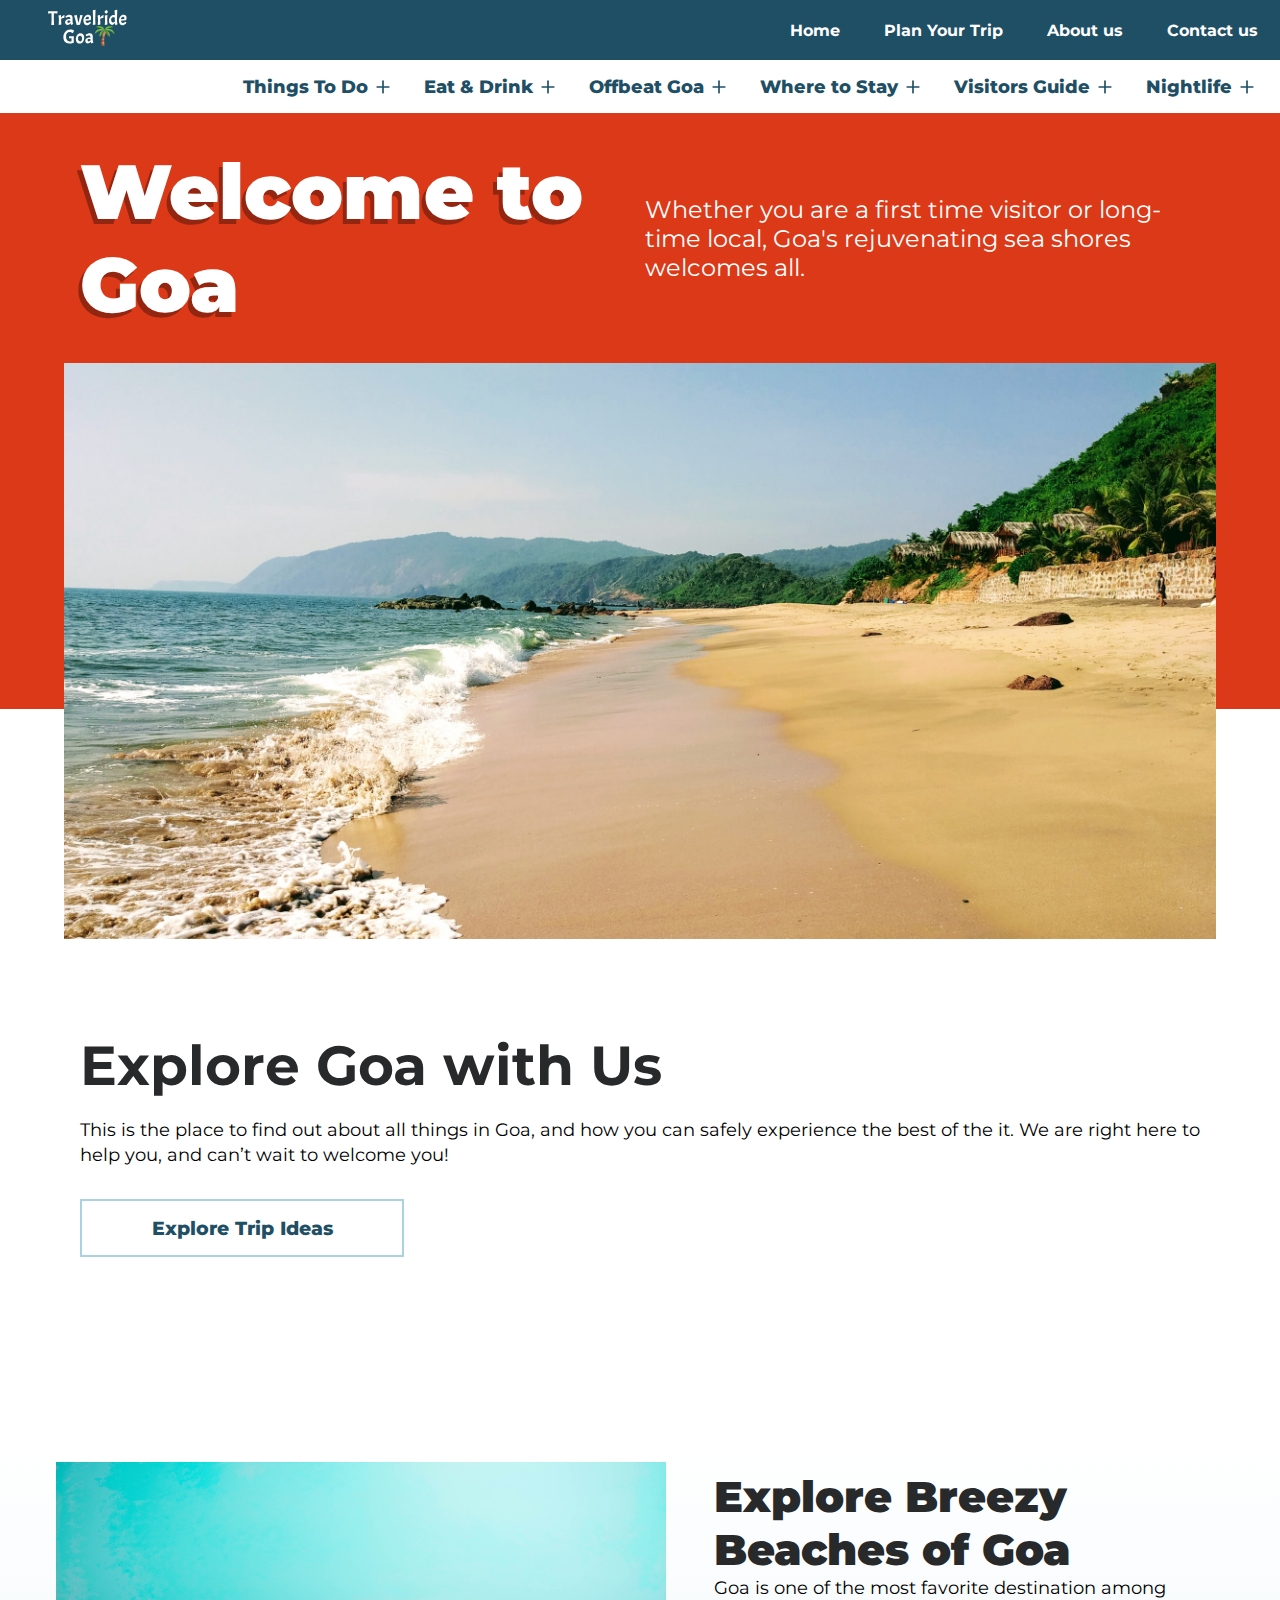
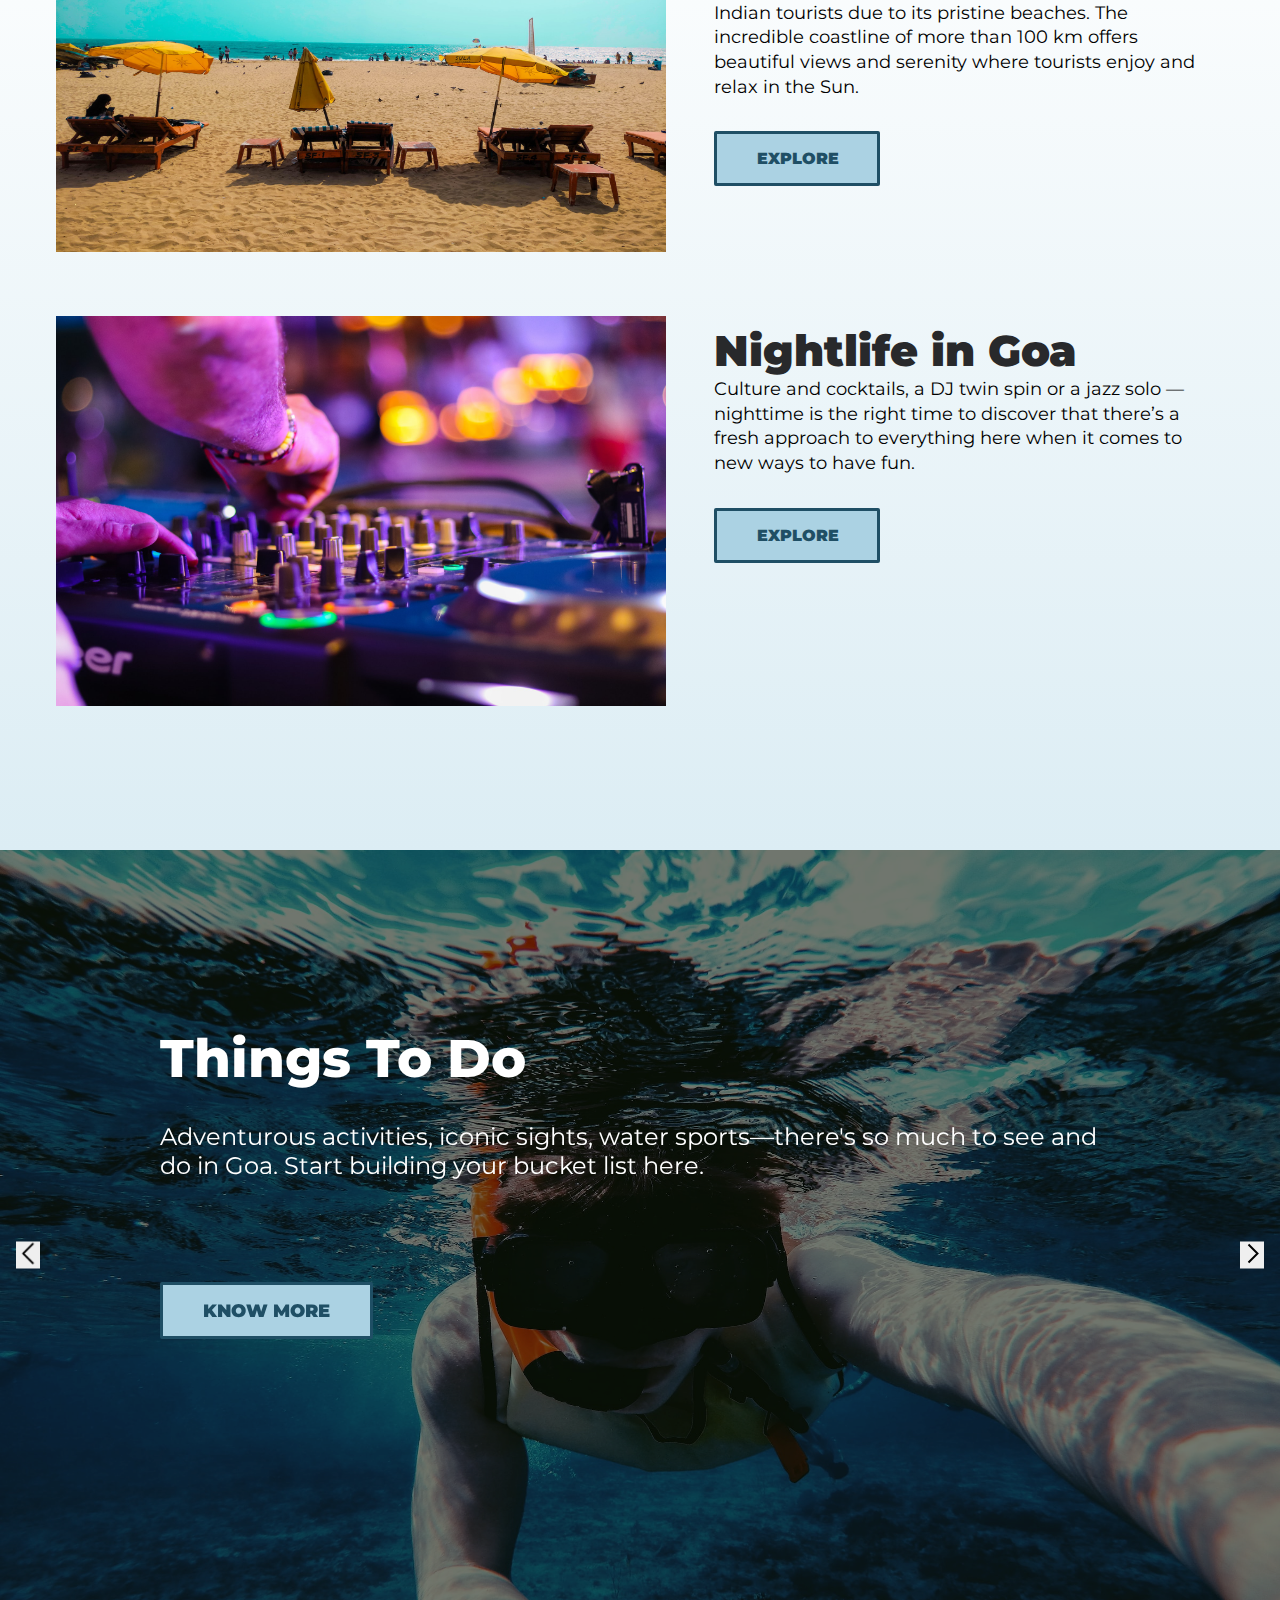
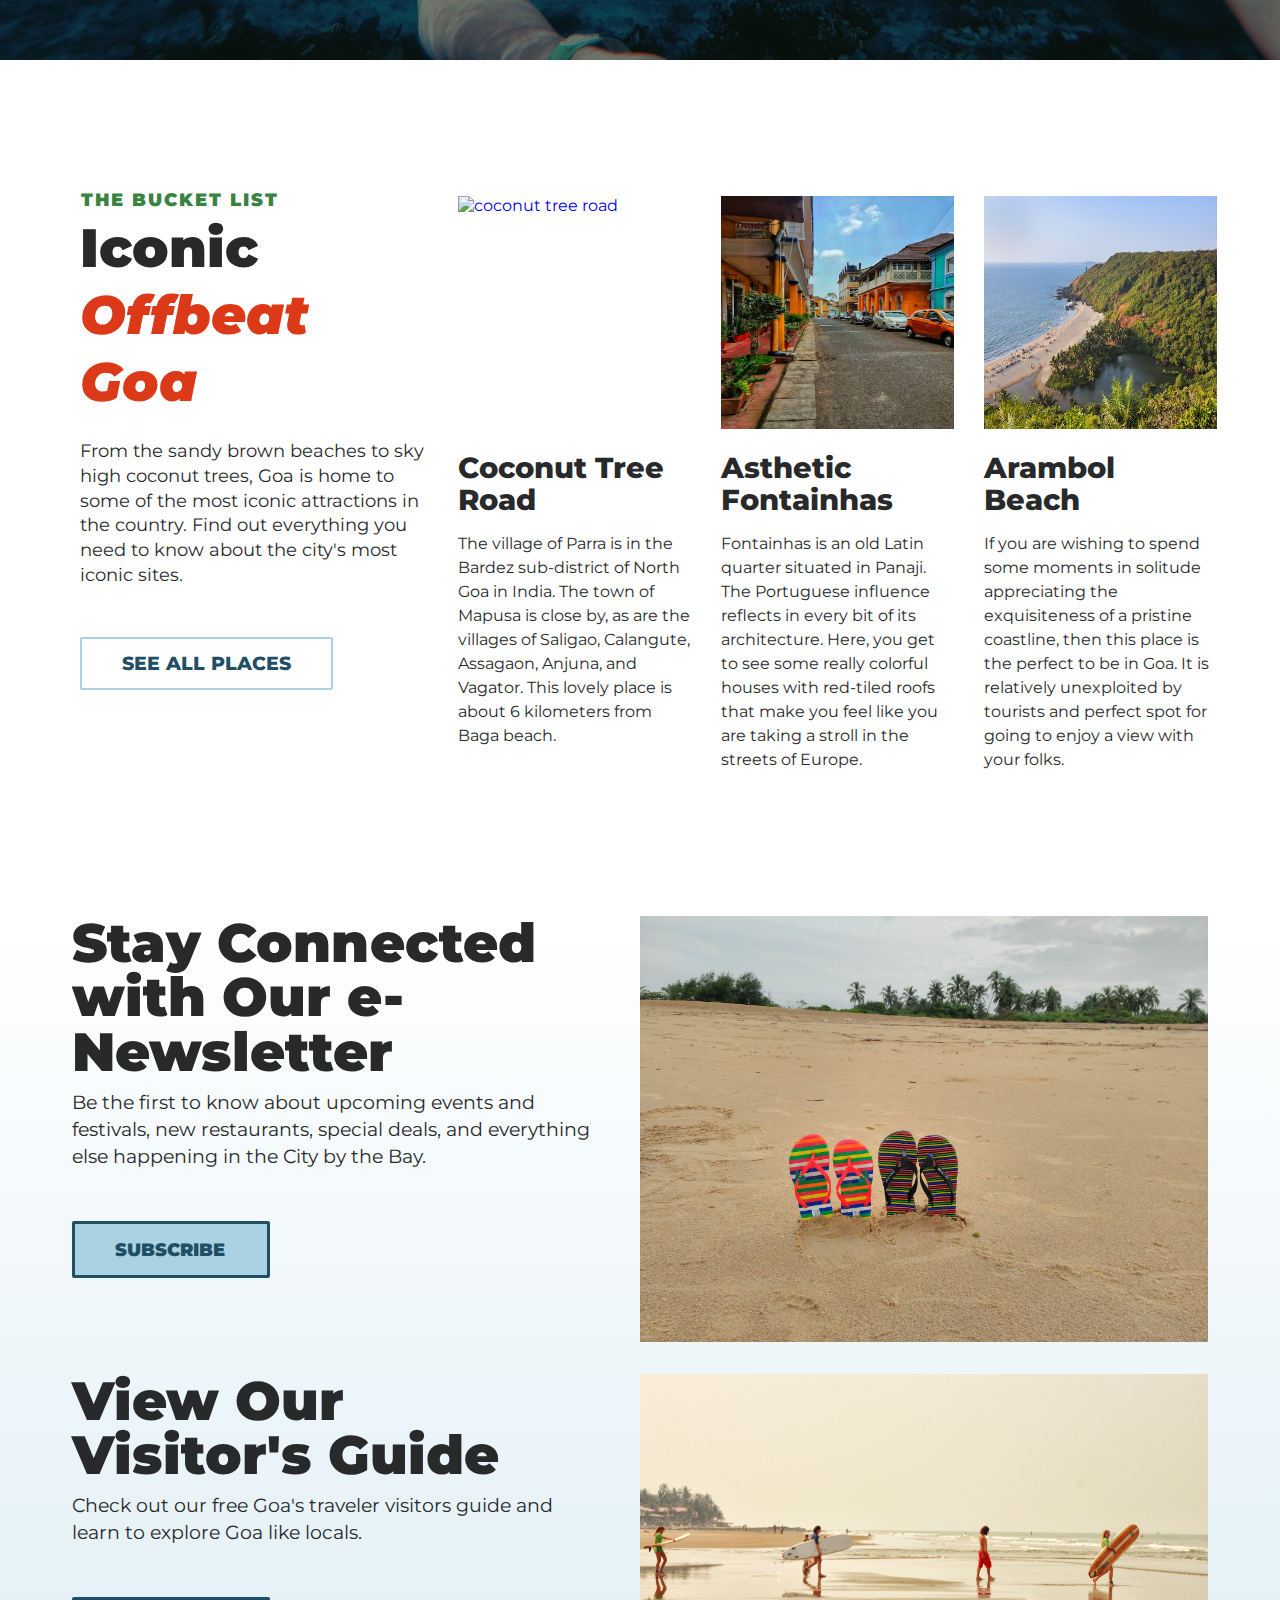
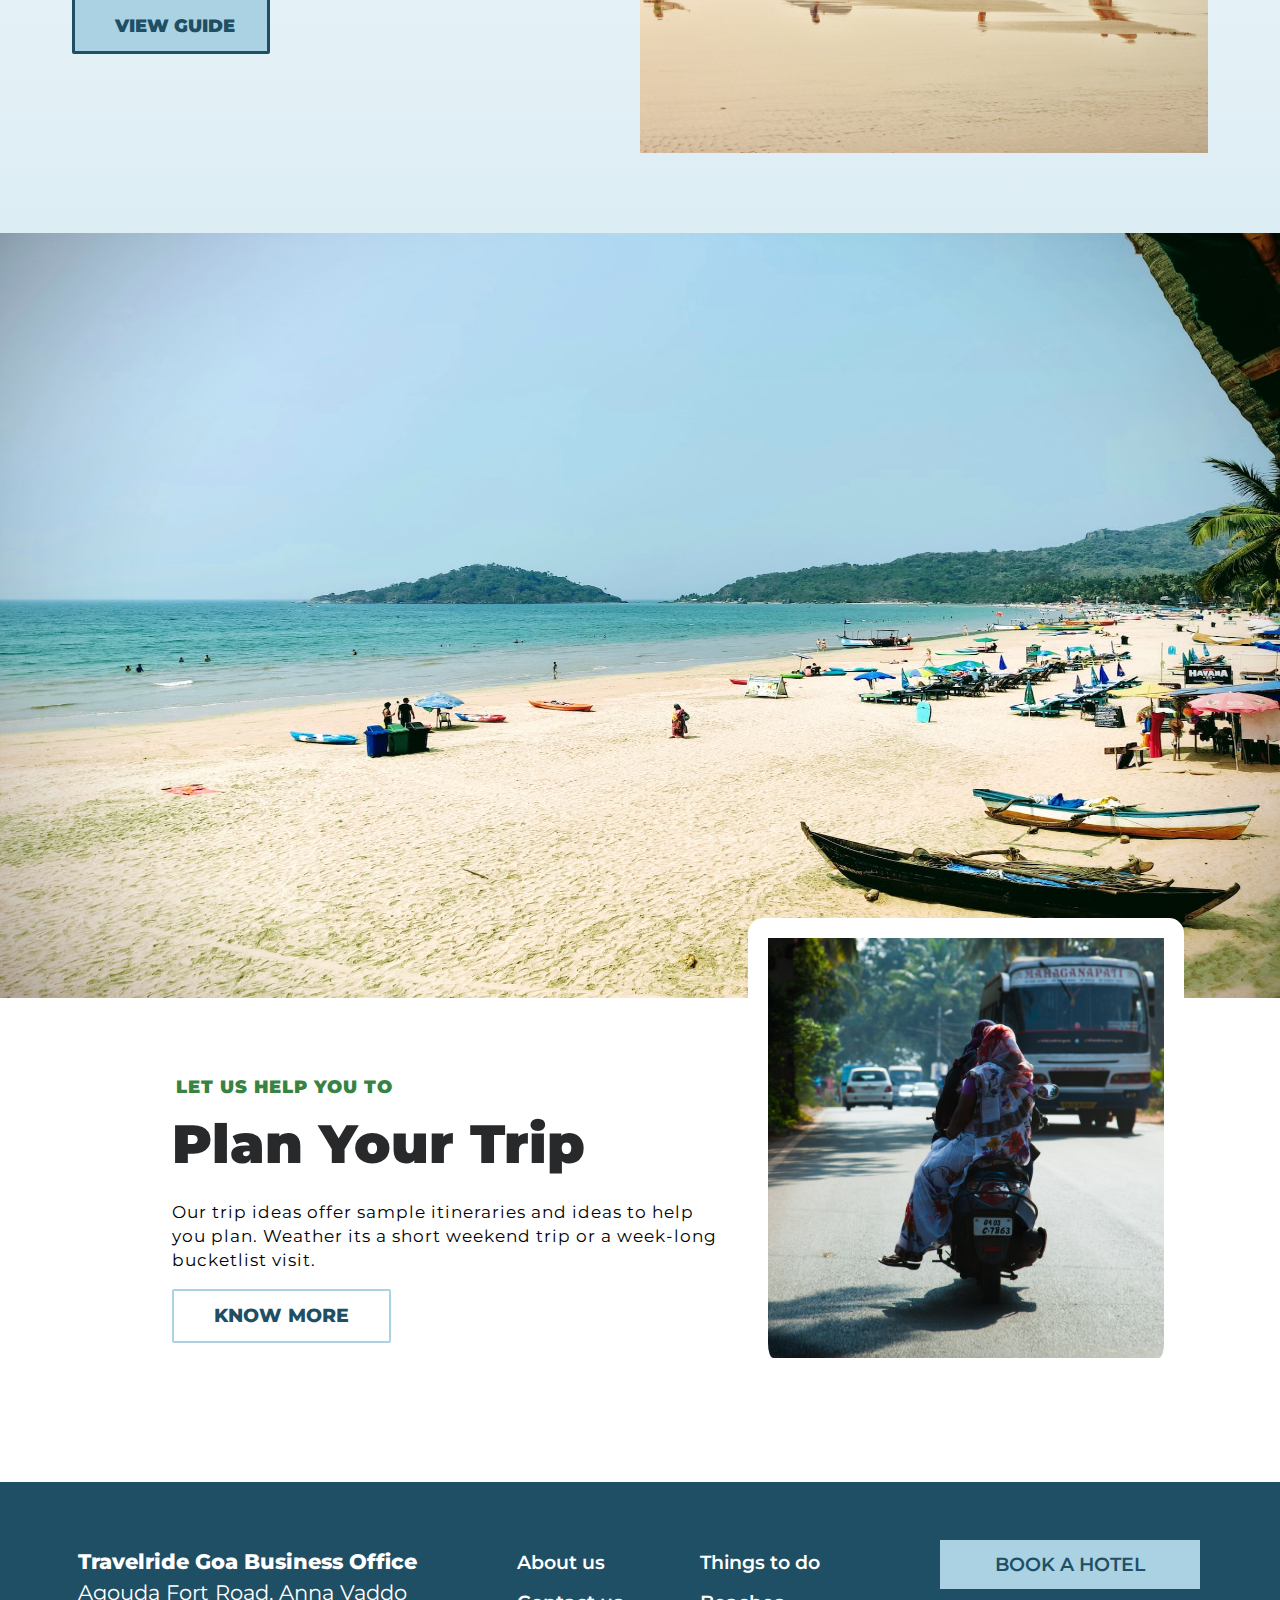
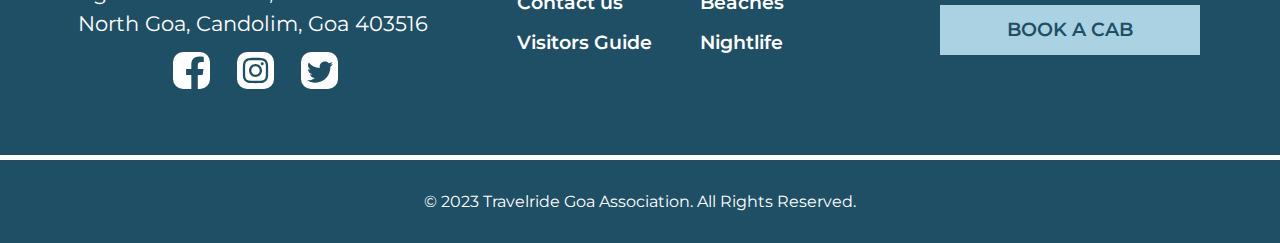
==== commit 411a1a7a: "added meta tags and adSense Script to all pages also add logo" ====
--- a/index.html
+++ b/index.html
@@ -1,11 +1,40 @@
 <!DOCTYPE html>
 <html lang="en">
-  <head>
+  
     <meta charset="UTF-8" />
     <meta http-equiv="X-UA-Compatible" content="IE=edge" />
     <meta name="viewport" content="width=device-width, initial-scale=1.0" />
-    <title>Document</title>
+    <meta name="google-adsense-account" content="ca-pub-6818999059377168">
+
+    <meta name="description" content="Plan your perfect Goa trip with Travel Ride Goa. Discover top beaches, nightlife, food, offbeat places, and the best stays. All you need to explore Goa!" />
+
+  <!-- Meta Keywords -->
+  <meta name="keywords" content="Goa travel guide, Travel Ride Goa, things to do in Goa, Goa beaches, Goa nightlife, Goa food, offbeat Goa, where to stay in Goa, Goa tourism, Goa itinerary, goa trip" />
+
+  <!-- Author -->
+  <meta name="author" content="Travel Ride Goa" />
+
+
+   <!-- Open Graph (OG) Meta Tags for Social Sharing -->
+   <meta property="og:title" content="Travel Ride Goa | Your Ultimate Guide to Exploring Goa" />
+   <meta property="og:description" content="Explore Goa like never before. Find beaches, nightlife, food spots, and hidden gems on Travel Ride Goa." />
+   <meta property="og:image" content="https://travelridegoa.netlify.app/images/preview.jpg" />
+   <meta property="og:url" content="https://travelridegoa.netlify.app" />
+   <meta property="og:type" content="website" />
+
+    <!-- Twitter Card Meta Tags -->
+  <meta name="twitter:card" content="summary_large_image" />
+  <meta name="twitter:title" content="Travel Ride Goa | Your Ultimate Goa Travel Guide" />
+  <meta name="twitter:description" content="Beaches, parties, food, offbeat places — Travel Ride Goa covers it all!" />
+  <meta name="twitter:image" content="https://travelridegoa.netlify.app/images/preview.jpg" />
+
+
+    <title>Travel Ride Goa | Your Ultimate Guide to Exploring Goa</title>
+    <link rel="icon" type="image/x-icon" href="./Images/favicon.ico" />
+
     <link rel="stylesheet" href="style.css" />
+    <script async src="https://pagead2.googlesyndication.com/pagead/js/adsbygoogle.js?client=ca-pub-6818999059377168"
+    crossorigin="anonymous"></script>
     <script
       src="https://kit.fontawesome.com/81bee72d47.js"
       crossorigin="anonymous"
@@ -13,7 +42,7 @@
   </head>
   <body>
     <header>
-      <div class="logoName"><a href="index.html">Travelride Goa</a></div>
+      <div class="logoName"><a href="index.html"><img src="./Images/travelride goa logo.svg" alt="travel_ride_goa_logo" style="height: 60px; width: 80px;"></a></div>
       <div class="hamburger">
         <img src="./icons/hamburger.svg" alt="menu" />
       </div>
